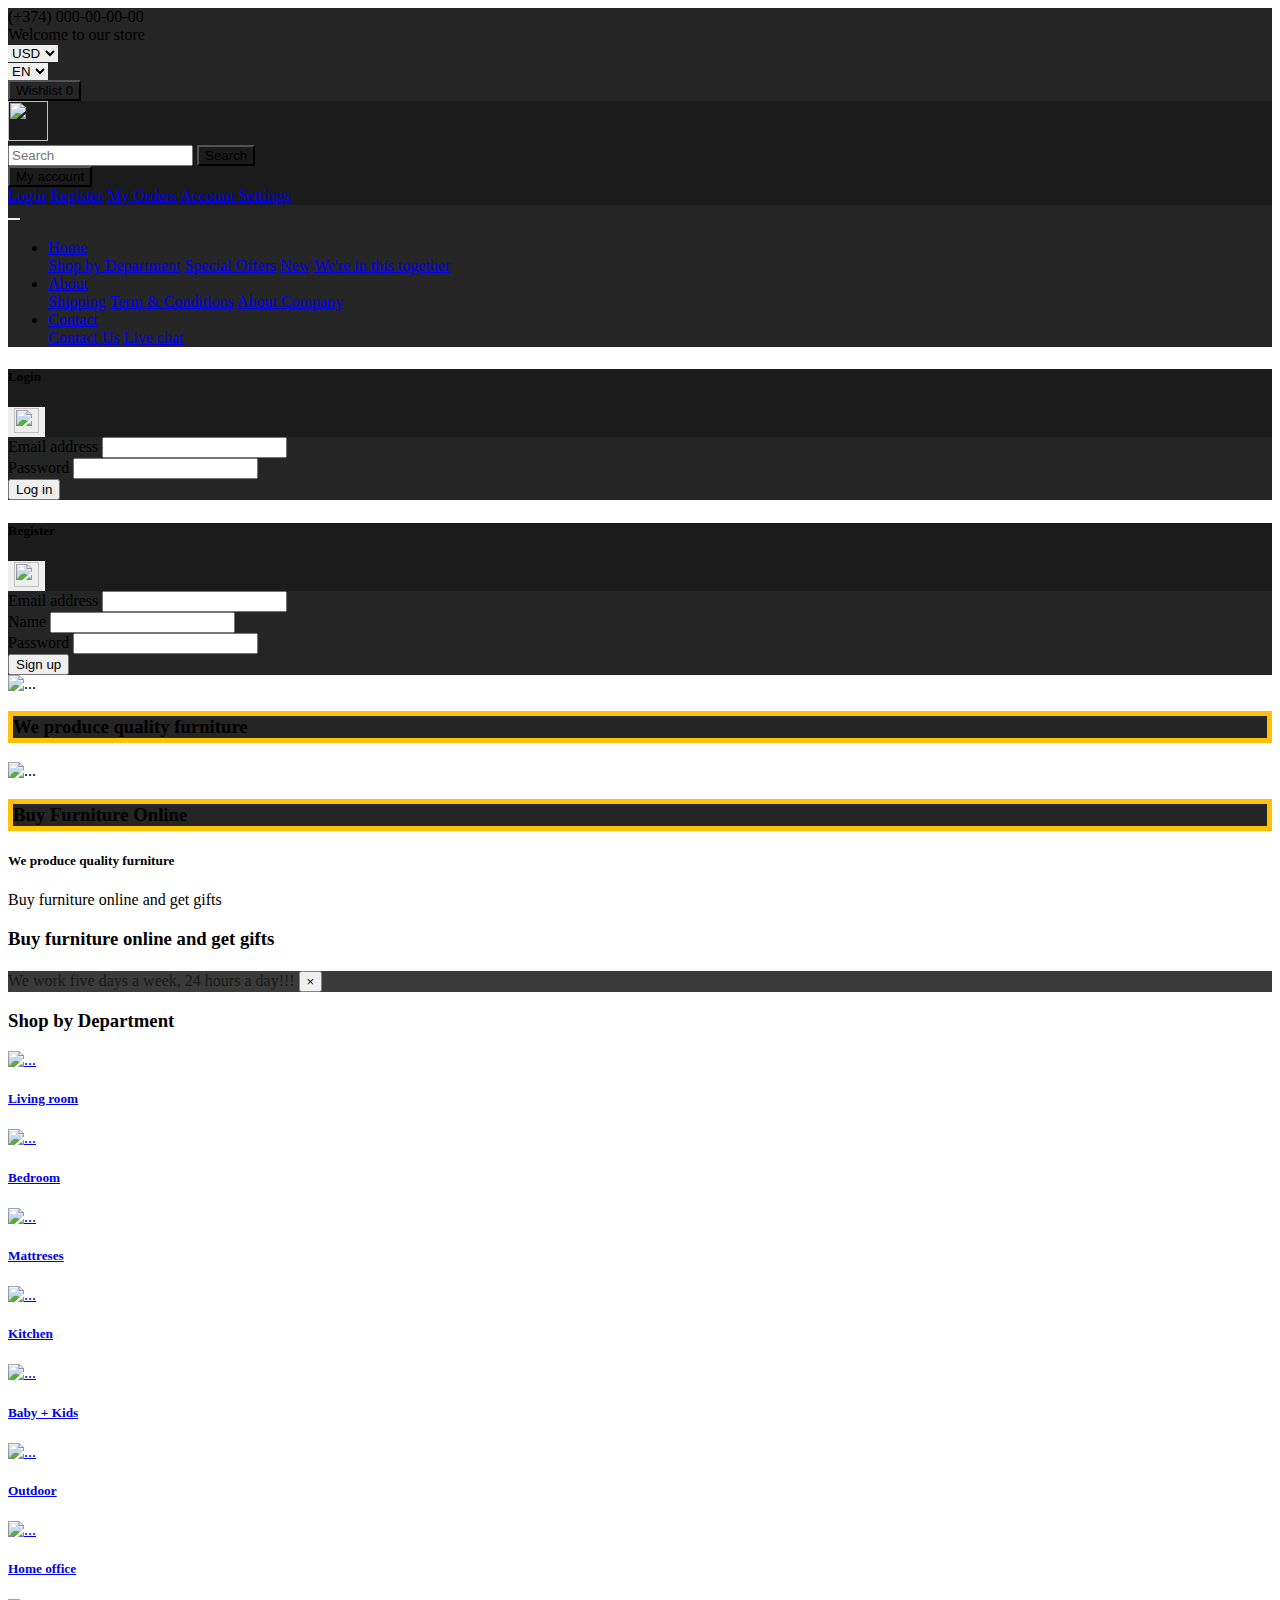
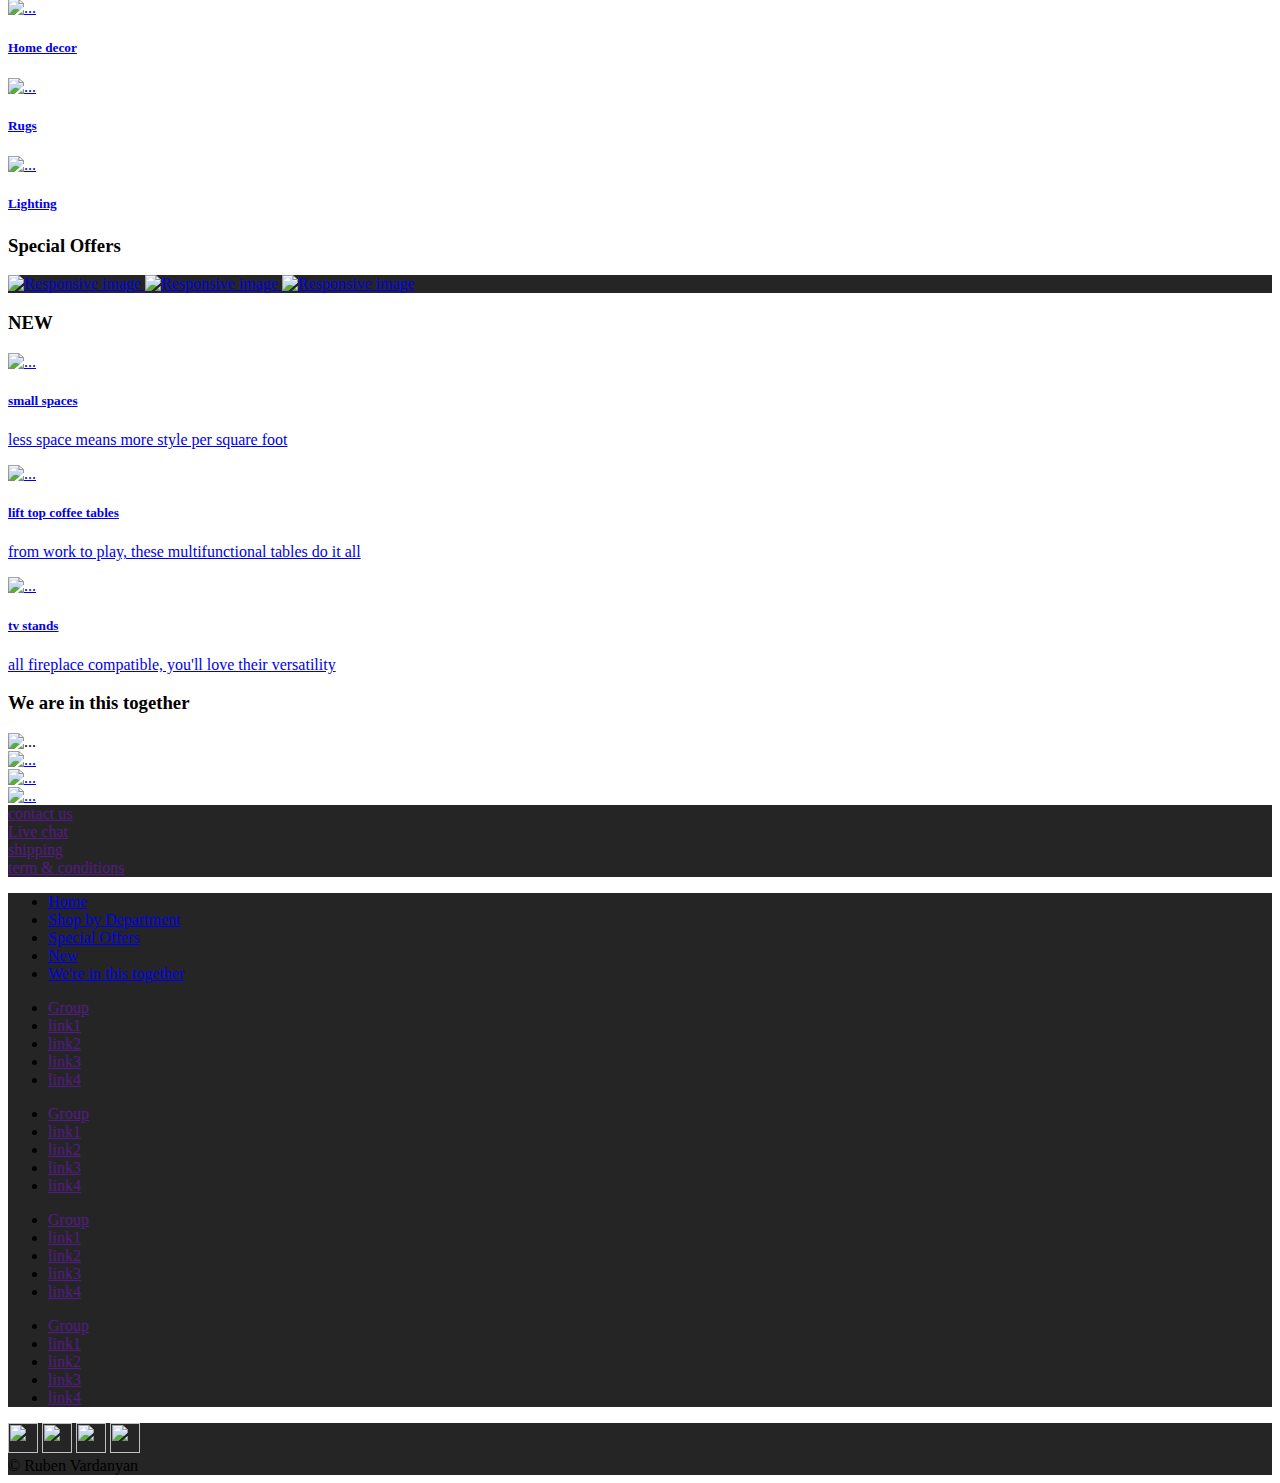
==== index.html @ 0ac51f81 "Add files via upload" ====
<!doctype html>
<html lang="en">
  <head>
    <!-- Required meta tags -->
    <meta charset="utf-8">
    <meta name="viewport" content="width=device-width, initial-scale=1, shrink-to-fit=no">
    <meta name="Shop" content="FrontPage.By.Ruben.Vardanyan">
    <meta name="Furniture" content="FrontPage.By.Ruben.Vardanyan">
    
    <meta charset="utf-8">
    <!-- Bootstrap CSS -->
    <link rel="stylesheet" href="https://stackpath.bootstrapcdn.com/bootstrap/4.5.0/css/bootstrap.min.css" integrity="sha384-9aIt2nRpC12Uk9gS9baDl411NQApFmC26EwAOH8WgZl5MYYxFfc+NcPb1dKGj7Sk" crossorigin="anonymous">
    <link rel="stylesheet" type="text/css" href="style.css">
    <style>
      html{
        scroll-behavior: smooth;
      }
      .b25{
        background: #252525;
      }
      .b1{
        background: #1b1b1b;
      }
      .outlineNone{
        outline: none !important;
        border:none;
        
      }
      .a:hover img{
        transition: 0.3s ease-in-out;
          transform: scale(1.05,1.05);
          border: 1px solid #1b1b1b !important;
      }
      .aBord-none:hover img{
        transition: 0.3s ease-in-out;
          transform: scale(1.05,1.05);
         
      }
      .gotopbtn{
        position: fixed;
        width: 50px;
        height: 50px;
        bottom: 4.5%;
        right: 5%;
        text-decoration: none;
        text-align: center;
        line-height: 50px;
        z-index: 15
      }
    </style>
    <title>Hello, world!</title>
  </head>
  <body id="body-start">
<!-- header -->   
    <div class="container-fluid">
      <div class="row align-items-center p-2 b25 text-light">
          <div class="col-md-3  d-none d-md-block h6"> (+374) 000-00-00-00</div>
          <div class="col-md-3  d-none d-md-block h5 text-center"> Welcome to our store</div>
          <div class="col-6 col-md-2  d-block"> 
              <select class="custom-select bg-dark text-white" style="border: none;">
                <option selected>USD</option>
                <option value="1">RUB</option>
                <option value="2">AMD</option>
              </select>
          </div>
          <div class=" col-6 col-md-2 d-block">
               <select class="custom-select bg-dark text-white" style="border: none;">
                  <option selected>EN</option>
                  <option value="1">RU</option>
                  <option value="2">AM</option>
              </select>
          </div>
          <div class="col-md-2 col-lg-2 d-none d-md-block  ">
           <button type="button" class="btn btn-outline-dark b25 text-white float-right">
                Wishlist <span class="badge badge-light">0</span>
           </button>
          </div>
         
      </div>

    <div class="row b1  align-items-center p-1  text-light">
      <div class="col-6 col-md-2 ">
        <a href="#" class="link ml-1"><img src="https://icons-for-free.com/iconfiles/png/512/diamond-131979105288827632.png" alt="" loading="lazy" width="40" height="40"></a>
      </div>
      <div class="col-md-8  d-none d-md-block ">
        <form class="form-inline float-right mr-3">
        <input  class="form-control mr-sm-2 bg-dark border-dark text-danger btn-outline-dark" type="search" placeholder="Search" aria-label="Search">
        <button class="btn b1  btn-outline-dark my-2 my-sm-0  text-white" type="submit">Search</button>
      </form>
      </div>
      <div class="col-6 col-md-2 pr-3 ">
         <div class="dropdown float-right ">
          <button class="btn b1 text-white dropdown-toggle  btn-outline-dark" type="button" id="dropdownMenuButton" data-toggle="dropdown" aria-haspopup="true" aria-expanded="false">
            My account
          </button>
          <div class="dropdown-menu dropdown-menu-right " aria-labelledby="dropdownMenuButton">
            <a class="dropdown-item" href="#"  data-toggle="modal" data-target="#exampleModal">Login</a>
            <a class="dropdown-item" href="#"   data-toggle="modal" data-target="#staticBackdrop">Register</a>
            <a class="dropdown-item" href="#">My Orders</a>
            <a class="dropdown-item" href="#">Account Settings</a>
          </div>
        </div>
      </div>
    </div>

 <!-- by Ruben Vardanyan -->
<div class="row ">
  <div class="col-12 p-0">
         <nav class="navbar navbar-expand-xl navbar-dark b25">
  
  <button class="navbar-toggler " type="button" data-toggle="collapse" data-target="#navbarSupportedContent" aria-controls="navbarSupportedContent" aria-expanded="false" aria-label="Toggle navigation" style="outline: none; border: none;">
    <span class="navbar-toggler-icon"></span>
  </button>

  <div class="collapse navbar-collapse " id="navbarSupportedContent">
    <ul class="navbar-nav mx-auto  ">

     
       <li class="nav-item dropdown text-center mx-0 mx-lg-3">
        <a class="nav-link dropdown-toggle text-light" href="#" id="navbarDropdown" role="button" data-toggle="dropdown" aria-haspopup="true" aria-expanded="false">
          Home
        </a>
        <div class="dropdown-menu dropdown-menu-right" aria-labelledby="navbarDropdown">
          <a class="dropdown-item" href="#depart">Shop by Department</a>
          <a class="dropdown-item" href="#special">Special Offers</a>
          <a class="dropdown-item" href="#newOffers">New</a>
          <a class="dropdown-item" href="#weTogether">We're in this together</a>
        </div>
      </li>
       <li class="nav-item dropdown text-center mx-0 mx-lg-3">
        <a class="nav-link dropdown-toggle text-light" href="#" id="navbarDropdown" role="button" data-toggle="dropdown" aria-haspopup="true" aria-expanded="false">
          About
        </a>
        <div class="dropdown-menu dropdown-menu-right" aria-labelledby="navbarDropdown">
          <a class="dropdown-item" href="#">Shipping</a>
          <a class="dropdown-item" href="#">Term & Conditions</a>
          <a class="dropdown-item" href="#">About Company</a>
        </div>
      </li>
       <li class="nav-item dropdown text-center mx-0 mx-lg-3">
        <a class="nav-link dropdown-toggle text-light" href="#" id="navbarDropdown" role="button" data-toggle="dropdown" aria-haspopup="true" aria-expanded="false">
          Contact
        </a>
        <div class="dropdown-menu dropdown-menu-left" aria-labelledby="navbarDropdown">
          <a class="dropdown-item" href="#">Contact Us</a>
          <a class="dropdown-item" href="#">Live chat</a>
        </div>
      </li>
       
    </ul>
    
  </div>
</nav>
  </div>     
</div> 
    </div>
<!-- header -->
 <!-- by Ruben Vardanyan -->
<!-- Modal -->
<div class="modal fade" id="exampleModal" tabindex="-1" role="dialog" aria-labelledby="exampleModalLabel" aria-hidden="true">
  <div class="modal-dialog">
    <div class="modal-content b1">
      <div class="modal-header">
        <h5 class="modal-title  text-warning" id="exampleModalLabel">Login</h5>
        <button type="button" class="close outlineNone" data-dismiss="modal" aria-label="Close">
          <span aria-hidden="true"><img src="https://cdn3.iconfinder.com/data/icons/social-messaging-ui-color-shapes-2-1/253988/12-512.png" width="25" height="25" loading="lazy"></span>
        </button>
      </div>
      <div class="modal-body  b25 text-light">
       <form>
        <div class="form-group">
          <label for="exampleInputEmail1">Email address</label>
          <input type="email" class="form-control" id="exampleInputEmail1" aria-describedby="emailHelp">
          
        </div>
        <div class="form-group">
          <label for="exampleInputPassword1">Password</label>
          <input type="password" class="form-control" id="exampleInputPassword1">
        </div>
        
        <button type="submit" class="btn btn-outline-warning btn-block">Log in</button>
      </form>
      </div>
     
    </div>
  </div>
</div>
 <!-- by Ruben Vardanyan -->
<!-- Modal Register -->
<div class="modal fade" id="staticBackdrop" data-backdrop="static" data-keyboard="false" tabindex="-1" role="dialog" aria-labelledby="staticBackdropLabel" aria-hidden="true">
  <div class="modal-dialog ">
    <div class="modal-content b1">
      <div class="modal-header">
        <h5 class="modal-title text-warning" id="staticBackdropLabel">Register</h5>
        <button type="button" class="close outlineNone" data-dismiss="modal" aria-label="Close">
          <span aria-hidden="true"><img src="https://cdn3.iconfinder.com/data/icons/social-messaging-ui-color-shapes-2-1/253988/12-512.png" width="25" height="25" loading="lazy"></span>
        </button>
      </div>
      <div class="modal-body b25 text-light">
          <form>
        <div class="form-group ">
          <label for="exampleInputEmail3">Email address</label>
          <input type="email" class="form-control " id="exampleInputEmail3" aria-describedby="emailHelp">
          
        </div>
         <div class="form-group">
          <label for="exampleInputName1">Name</label>
          <input type="text" class="form-control  " id="exampleInputName1" aria-describedby="nameHelp">
          
        </div>
        <div class="form-group">
          <label for="exampleInputPassword3">Password</label>
          <input type="password" class="form-control " id="exampleInputPassword3">
        </div>
        
        <button type="submit" class="btn btn-outline-warning btn-block">Sign up</button>
      </form>
      </div>
     
    </div>
  </div>
</div>
<!-- end header / login / register -->
 <!-- by Ruben Vardanyan -->
<!-- content start -->


  <div id="carouselExampleFade" class="carousel slide carousel-fade " data-ride="carousel">
  <div class="carousel-inner">
    <div class="carousel-item active" data-interval="5000">
      <img src="https://podiumwalker.com/images/backgrounds-tut/living-example-01.png" class="d-block vw-100" alt="..."  style="max-height: 600px;">
      <div class="carousel-caption d-none d-md-block">
        <h3 class="mx-auto text-warning text-uppercase w-75 p-2 b25" style="border:5px solid #ffc107 !important">We produce quality furniture</h3>
      </div>
    </div>
    <div class="carousel-item" data-interval="5000">
      <img src="https://podiumwalker.com/images/backgrounds-tut/office-example-01.png" class="d-block vw-100" alt="..."  style="max-height: 600px;">
       <div class="carousel-caption d-none d-md-block">
        <h3 class="mx-auto text-warning text-uppercase w-75 p-2 b25" style="border:5px solid #ffc107 !important">Buy Furniture Online</h3>
      </div>
    </div>
  
  </div>
</div>
<div class="container-fluid bg-warning">
  <h5 class="pt-5  text-center text-uppercase m-0  text-dark  d-block d-md-none font-weight-bolder" >We produce quality furniture</h5>
  <p class="text-center  text-dark pb-5 pt-3 m-0 h6  d-md-none font-weight-bolder" >Buy furniture online and get gifts</p>
  <h3 class="text-center  text-dark  py-4 m-0  d-none d-md-block font-weight-bolder">Buy furniture online and get gifts</h3>
  <p class="text-center h6 text-dark  p-0 m-0  d-none d-md-block font-weight-bolder" style="opacity: 0; font-size: 1px;">by Ruben Vardanyan</p>
</div>
<!-- slider end -->
<!-- deligation -->
<div class="alert b25 text-light alert-dismissible fade show m-0 rounded-0 fixed-bottom " role="alert" style="opacity: 0.9;">
  We work five days a week, 24 hours a day!!!
  <button type="button" class="close" data-dismiss="alert" aria-label="Close">
    <span aria-hidden="true">&times;</span>
  </button>
</div>
<!-- deligation end -->
<!-- content start-->
<div class="container" id="depart">
  <h3 class=" d-flex  justify-content-center  justify-content-sm-start mt-5 mb-3">Shop by Department</h3>
  <div class="row  justify-content-center">
   <div class="col-12 col-sm-4 col-lg">
      <a href="#" class="a text-secondary nav-link ">
       <div class="card border-0">
          <img src="https://www.ashleyfurniture.com/on/demandware.static/-/Sites-site-catalog-ashley-us/default/dw9bd05fc1/department-icons/sofas-and-couches.png" class="card-img-top border  border-warning rounded-circle" alt="..." >
          <div class="card-body">
            <h5 class="card-title text-center">Living room</h5>   
          </div>
      </div>
    </a> 
    </div>
     <div class="col-12 col-sm-4 col-lg">
      <a href="#" class="a text-secondary nav-link ">
       <div class="card border-0">
          <img src="https://www.ashleyfurniture.com/on/demandware.static/-/Sites-site-catalog-ashley-us/default/dw3650eaf9/department-icons/bedroom.png" class="card-img-top border  border-warning rounded-circle" alt="..." >
          <div class="card-body">
            <h5 class="card-title text-center">Bedroom</h5>   
          </div>
      </div>
    </a> 
    </div>
     <div class="col-12 col-sm-4 col-lg">
      <a href="#" class="a text-secondary nav-link ">
       <div class="card border-0">
          <img src="https://www.ashleyfurniture.com/on/demandware.static/-/Sites-site-catalog-ashley-us/default/dw67d2449f/department-icons/mattresses.png" class="card-img-top border  border-warning rounded-circle" alt="..." >
          <div class="card-body">
            <h5 class="card-title text-center">Mattreses</h5>   
          </div>
      </div>
    </a> 
    </div>
     <div class="col-12 col-sm-4 col-lg">
      <a href="#" class="a text-secondary nav-link ">
       <div class="card border-0">
          <img src="https://www.ashleyfurniture.com/on/demandware.static/-/Sites-site-catalog-ashley-us/default/dwf1ee0190/department-icons/kitchen-and-dining-room.png" class="card-img-top border  border-warning rounded-circle" alt="..." >
          <div class="card-body">
            <h5 class="card-title text-center">Kitchen</h5>   
          </div>
      </div>
    </a> 
    </div>
     <div class="col-12 col-sm-4 col-lg">
      <a href="#" class="a text-secondary nav-link ">
       <div class="card border-0">
          <img src="https://www.ashleyfurniture.com/on/demandware.static/-/Sites-site-catalog-ashley-us/default/dwcd42390e/department-icons/kids.png" class="card-img-top border  border-warning rounded-circle" alt="..." >
          <div class="card-body">
            <h5 class="card-title text-center">Baby + Kids</h5>   
          </div>
      </div>
    </a> 
    </div>
      <!-- new -->
    <div class="d-none d-lg-block w-100"></div>
    <!-- new -->
     <div class="col-12 col-sm-4 col-lg">
      <a href="#" class="a text-secondary nav-link ">
       <div class="card border-0">
          <img src="https://www.ashleyfurniture.com/on/demandware.static/-/Sites-site-catalog-ashley-us/default/dw3b1518f3/department-icons/outdoor.png" class="card-img-top border  border-warning rounded-circle" alt="..." >
          <div class="card-body">
            <h5 class="card-title text-center">Outdoor</h5>   
          </div>
      </div>
    </a> 
    </div>
  
    <div class="col-12 col-sm-4 col-lg">
      <a href="#" class="a text-secondary nav-link ">
       <div class="card border-0">
          <img src="https://www.ashleyfurniture.com/on/demandware.static/-/Sites-site-catalog-ashley-us/default/dwa6d18fc6/department-icons/home-office_2.png" class="card-img-top border  border-warning rounded-circle" alt="..." >
          <div class="card-body">
            <h5 class="card-title text-center">Home office</h5>   
          </div>
      </div>
    </a> 
    </div>
    <div class="col-12 col-sm-4 col-lg">
      <a href="#" class="a text-secondary nav-link ">
       <div class="card border-0">
          <img src="https://www.ashleyfurniture.com/on/demandware.static/-/Sites-site-catalog-ashley-us/default/dw8fa96fd4/department-icons/home-decor.png" class="card-img-top border  border-warning rounded-circle" alt="..." >
          <div class="card-body">
            <h5 class="card-title text-center">Home decor</h5>   
          </div>
      </div>
    </a> 
    </div>
    <div class="col-12 col-sm-4 col-lg">
      <a href="#" class="a text-secondary nav-link ">
       <div class="card border-0">
          <img src="https://www.ashleyfurniture.com/on/demandware.static/-/Sites-site-catalog-ashley-us/default/dw647a07ed/department-icons/rugs.png" class="card-img-top border  border-warning rounded-circle" alt="..." >
          <div class="card-body">
            <h5 class="card-title text-center">Rugs</h5>   
          </div>
      </div>
    </a> 
    </div>
    <div class="col-12 col-sm-4 col-lg">
      <a href="#" class="a text-secondary nav-link ">
       <div class="card border-0">
          <img src="https://www.ashleyfurniture.com/on/demandware.static/-/Sites-site-catalog-ashley-us/default/dweaca49a7/department-icons/lighting-top.png" class="card-img-top border  border-warning rounded-circle" alt="..." >
          <div class="card-body">
            <h5 class="card-title text-center">Lighting</h5>   
          </div>
      </div>
    </a> 
    </div>


  </div>
</div>
<!-- content part 1 end -->
 <!-- by Ruben Vardanyan -->
<!-- content part 2 start Special Offers -->
<div class="container-fluid bg-warning  pb-5 px-0" id="special">
    <h3 class="m-0 pt-2 text-center text-dark">Special Offers</h3>
    <div class="container-fluid b25 my-2 p-2">
        <div class="container">
          <a href="#" class="d-block my-2">
             <img src="https://www.ashleyfurniture.com/on/demandware.static/-/Library-Sites-AshcommSharedLibrary/default/dwbe0f6d5d/images/homepage/20200616/S&S_G1_DK.jpg" class="img-fluid" alt="Responsive image">
          </a>

          <a href="#" class="d-block my-2">
             <img src="https://www.ashleyfurniture.com/on/demandware.static/-/Library-Sites-AshcommSharedLibrary/default/dwef4316e1/images/homepage/20200616/S&S_J1_DK.jpg" class="img-fluid" alt="Responsive image">
          </a>
           <a href="#" class="d-block my-2">
             <img src="https://www.ashleyfurniture.com/on/demandware.static/-/Library-Sites-AshcommSharedLibrary/default/dw42a53b2b/images/homepage/20200616/S&S_H1_DK.jpg" class="img-fluid" alt="Responsive image">
          </a>
        </div>
    </div>
</div>
<!-- content part 2 end -->
<!-- content part 3 New -->
<div class="container" id="newOffers">
   <h3 class=" d-flex  justify-content-center  justify-content-sm-start mt-5">NEW</h3>
   <div class="row my-2 justify-content-center">
     <div class="col-12 col-sm-6 col-lg-4 ">
        <a href="#" class="aBord-none text-secondary nav-link ">
       <div class="card border-0">
          <img src="https://www.ashleyfurniture.com/on/demandware.static/-/Library-Sites-AshcommSharedLibrary/default/dw57e759dc/images/category/furniture/living-room/living-room-landing-20200220/LivingRoom_CLP_FeatThree_a.jpg" class="card-img-top border-0" alt="..." >
          <div class="card-body">
            <h5 class="card-title text-center font-weight-bold">small spaces</h5> 
            <p class="card-text text-center">less space means more style  per square foot</p>  
          </div>
      </div>
    </a> 
     </div>
      <div class="col-12 col-sm-6 col-lg-4">
        <a href="#" class="aBord-none text-secondary nav-link ">
       <div class="card border-0">
          <img src="https://www.ashleyfurniture.com/on/demandware.static/-/Library-Sites-AshcommSharedLibrary/default/dw78a5c993/images/category/furniture/living-room/living-room-landing-20200220/LivingRoom_CLP_FeatThree_b.jpg" class="card-img-top border-0" alt="..." >
          <div class="card-body">
            <h5 class="card-title text-center font-weight-bold">lift top coffee tables</h5> 
            <p class="card-text text-center">from work to play, these  multifunctional tables do it all</p>  
          </div>
      </div>
    </a> 
     </div>
      <div class="col-12 col-sm-6 col-lg-4">
        <a href="#" class="aBord-none text-secondary nav-link ">
       <div class="card border-0">
          <img src="https://www.ashleyfurniture.com/on/demandware.static/-/Library-Sites-AshcommSharedLibrary/default/dw482e1c43/images/category/furniture/living-room/living-room-landing-20200220/LivingRoom_CLP_FeatThree_c.jpg" class="card-img-top border-0" alt="..." >
          <div class="card-body">
            <h5 class="card-title text-center font-weight-bold">tv stands</h5> 
            <p class="card-text text-center">all fireplace compatible, you'll love their versatility</p>  
          </div>
      </div>
    </a> 
     </div>


   </div>
</div>
<!-- content part 3 end -->
 <!-- by Ruben Vardanyan -->
<!-- content part 4 about start -->
<div class="container" id="weTogether">
      <h3 class=" d-flex  justify-content-center  justify-content-sm-start mt-5">We are in this together</h3>
      <div class="row">
         <div class="col-12 col-sm-6 col-lg-3">
           
               <div class="card border-0">
                  <img src="https://www.ashleyfurniture.com/on/demandware.static/-/Library-Sites-AshcommSharedLibrary/default/dw7febee45/images/homepage/footer/20200512/MDS_N1b_Footer_DK.jpg" class="card-img-top border-0" alt="..." >
                  <div class="card-body"> 
                  </div>
              </div>
            
         </div>
         <div class="col-12 col-sm-6 col-lg-3">
           <a href="#" class=" text-secondary nav-link ">
               <div class="card border-0">
                  <img src="https://www.ashleyfurniture.com/on/demandware.static/-/Library-Sites-AshcommSharedLibrary/default/dwa6370a3f/images/homepage/footer/20200512/MDS_N1c_Footer_DK.jpg" class="card-img-top border-0" alt="..." >
                  <div class="card-body"> 
                  </div>
              </div>
            </a>
         </div>
         <div class="col-12 col-sm-6 col-lg-3">
           <a href="#" class=" text-secondary nav-link ">
               <div class="card border-0">
                  <img src="https://www.ashleyfurniture.com/on/demandware.static/-/Library-Sites-AshcommSharedLibrary/default/dw6f39ef25/images/homepage/footer/20200512/MDS_N1a_Footer_DK.jpg" class="card-img-top border-0" alt="..." >
                  <div class="card-body"> 
                  </div>
              </div>
            </a>
         </div>
          <div class="col-12 col-sm-6 col-lg-3">
           <a href="#" class=" text-secondary nav-link ">
               <div class="card border-0">
                  <img src="https://www.ashleyfurniture.com/on/demandware.static/-/Library-Sites-AshcommSharedLibrary/default/dw2ce0442b/images/homepage/footer/20200512/MDS_N1d_Footer_DK.jpg" class="card-img-top border-0" alt="..." >
                  <div class="card-body"> 
                  </div>
              </div>
            </a>
         </div>
      </div>
</div>

 <!-- by Ruben Vardanyan -->
<!-- footer start -->
<div class="container-fluid">
    <div class="row text-center b25 text-light text-uppercase pt-1">
      <div class="col-12 col-md">
        <a href="" class="nav-link  text-light h5">contact us</a> 
      </div>
      <div class="col-12 col-md">
        <a href="" class="nav-link  text-light h5">Live chat</a> 
      </div>
       <div class="col-12 col-md ">
          <a href="" class="nav-link text-light h5">shipping</a>
      </div>
       <div class="col-12 col-md ">
          <a href="" class="nav-link text-light h5">term & conditions</a> 
      </div>
       
    </div>

    <div class="row b25 text-center">
     
     
     
      
       <div class="col d-none d-md-block">
        <ul class="list-group list-group-flush rounded-bottom">
          <li class="list-group-item text-light bg-dark font-weight-bold"><a href="#body-start" class="text-decoration-none text-light">Home</a></li>
          <li class="list-group-item text-light bg-dark"><a href="#depart" class="text-decoration-none text-light">Shop by Department</a></li>
          <li class="list-group-item text-light bg-dark"><a href="#special" class="text-decoration-none text-light">Special Offers</a></li>
          <li class="list-group-item text-light bg-dark"><a href="#newOffers" class="text-decoration-none text-light">New</a></li>
          <li class="list-group-item text-light bg-dark"><a href="#weTogether" class="text-decoration-none text-light">We're in this together</a></li>
        </ul>
      </div>
       <div class="col d-none d-md-block">
        <ul class="list-group list-group-flush rounded-bottom">
          <li class="list-group-item text-light bg-dark font-weight-bold"><a href="" class="text-decoration-none text-light">Group</a></li>
          <li class="list-group-item text-light bg-dark"><a href="" class="text-decoration-none text-light">link1</a></li>
          <li class="list-group-item text-light bg-dark"><a href="" class="text-decoration-none text-light">link2</a></li>
          <li class="list-group-item text-light bg-dark"><a href="" class="text-decoration-none text-light">link3</a></li>
          <li class="list-group-item text-light bg-dark"><a href="" class="text-decoration-none text-light">link4</a></li>
        </ul>
      </div>
       <div class="col d-none d-md-block">
        <ul class="list-group list-group-flush rounded-bottom">
          <li class="list-group-item text-light bg-dark font-weight-bold"><a href="" class="text-decoration-none text-light">Group</a></li>
          <li class="list-group-item text-light bg-dark"><a href="" class="text-decoration-none text-light">link1</a></li>
          <li class="list-group-item text-light bg-dark"><a href="" class="text-decoration-none text-light">link2</a></li>
          <li class="list-group-item text-light bg-dark"><a href="" class="text-decoration-none text-light">link3</a></li>
          <li class="list-group-item text-light bg-dark"><a href="" class="text-decoration-none text-light">link4</a></li>
        </ul>
      </div>
       <div class="col d-none d-md-block">
        <ul class="list-group list-group-flush rounded-bottom">
          <li class="list-group-item text-light bg-dark font-weight-bold"><a href="" class="text-decoration-none text-light">Group</a></li>
          <li class="list-group-item text-light bg-dark"><a href="" class="text-decoration-none text-light">link1</a></li>
          <li class="list-group-item text-light bg-dark"><a href="" class="text-decoration-none text-light">link2</a></li>
          <li class="list-group-item text-light bg-dark"><a href="" class="text-decoration-none text-light">link3</a></li>
          <li class="list-group-item text-light bg-dark"><a href="" class="text-decoration-none text-light">link4</a></li>
        </ul>
      </div>
       <div class="col d-none d-md-block">
        <ul class="list-group list-group-flush rounded-bottom">
          <li class="list-group-item text-light bg-dark font-weight-bold"><a href="" class="text-decoration-none text-light">Group</a></li>
          <li class="list-group-item text-light bg-dark"><a href="" class="text-decoration-none text-light">link1</a></li>
          <li class="list-group-item text-light bg-dark"><a href="" class="text-decoration-none text-light">link2</a></li>
          <li class="list-group-item text-light bg-dark"><a href="" class="text-decoration-none text-light">link3</a></li>
          <li class="list-group-item text-light bg-dark"><a href="" class="text-decoration-none text-light">link4</a></li>
        </ul>
      </div>

    </div>

    <div class="row b25 text-light">
      <div class="col-12 text-center pt-3 pb-1">
        <a href="#"> <img  class=" mr-2 ml-2" src="https://seeklogo.com/images/F/facebook-icon-circle-logo-09F32F61FF-seeklogo.com.png" loading="lazy" width="30" height="30"></a>
       <a href="#"><img  class=" mr-2 ml-2" src="https://i1.wp.com/www.fashionrevolution.org/wp-content/uploads/2019/07/kisspng-social-media-marketing-youtube-instagram-photograp-instagram-logo-icon-png-5b875849ea5482.8768584615355966179598.png?fit=512%2C512&ssl=1" loading="lazy" width="30" height="30"></a>
        <a href="#"><img  class=" mr-2 ml-2" src="https://upload.wikimedia.org/wikipedia/commons/thumb/5/52/YouTube_social_white_circle_%282017%29.svg/1200px-YouTube_social_white_circle_%282017%29.svg.png"  loading="lazy" width="30" height="30"></a>
        <a href="#"><img class=" mr-2 ml-2" src="https://3.bp.blogspot.com/-NxouMmz2bOY/T8_ac97cesI/AAAAAAAAGg0/e3vY1_bdnbE/s1600/Twitter+logo+2012.png" loading="lazy" width="30" height="30"></a>
        
      </div>
      <div class="col-12 text-center pt-1 pb-3">
        &copy; Ruben Vardanyan
      </div>
    </div>
  </div>

<!-- footer -->
<!-- scroll go top start -->
<a id="myBtn" class="gotopbtn" href="#body-start"><img src="https://cdn3.iconfinder.com/data/icons/road-sign/154/road-sign-top-arrow-yellow-attention-512.png" width="50" height="50" loading="lazy"></a>
<!-- scroll end -->
 <!-- by Ruben Vardanyan -->
<!-- loading start -->
<div class="loader-wrapper"  >
  <div class="loader-inner">
     <div class="st1"></div>
     <div class="st2"></div>
     <div class="st3"></div>
  </div>
</div>
<!-- loading end -->

 <!-- by Ruben Vardanyan -->





    <!-- Optional JavaScript -->
    <!-- jQuery first, then Popper.js, then Bootstrap JS -->
    <script src="https://code.jquery.com/jquery-3.5.1.slim.min.js" integrity="sha384-DfXdz2htPH0lsSSs5nCTpuj/zy4C+OGpamoFVy38MVBnE+IbbVYUew+OrCXaRkfj" crossorigin="anonymous"></script>
<script src="https://ajax.googleapis.com/ajax/libs/jquery/3.5.1/jquery.min.js"></script>
    <script type="text/javascript">
      $(window).on("load",function(){
     $(".loader-wrapper").fadeOut("slow");
});
      //  by Ruben Vardanyan 
      //scroll Top 
      //Get the button
      var mybutton = document.getElementById("myBtn");
       mybutton.style.display = "none";
      // When the user scrolls down 20px from the top of the document, show the button
      window.onscroll = function() {scrollFunction()};

      function scrollFunction() {
        if (document.body.scrollTop > 500 || document.documentElement.scrollTop > 500) {
          mybutton.style.display = "block";
        } else {
          mybutton.style.display = "none";
        }
      }
    </script>
    <script src="https://cdn.jsdelivr.net/npm/popper.js@1.16.0/dist/umd/popper.min.js" integrity="sha384-Q6E9RHvbIyZFJoft+2mJbHaEWldlvI9IOYy5n3zV9zzTtmI3UksdQRVvoxMfooAo" crossorigin="anonymous"></script>
    <script src="https://stackpath.bootstrapcdn.com/bootstrap/4.5.0/js/bootstrap.min.js" integrity="sha384-OgVRvuATP1z7JjHLkuOU7Xw704+h835Lr+6QL9UvYjZE3Ipu6Tp75j7Bh/kR0JKI" crossorigin="anonymous"></script>
  </body>
</html>
 <!-- by Ruben Vardanyan -->
---- style.css ----
.loader-wrapper {
  width: 100vw;
  height: 100vh;
  position: fixed;
  top: 0;
  left: 0;
  background-color: #252525;
  display:flex;
  justify-content: center;
  align-items: center;
  z-index: 1000
}

.loader-inner {
  position: relative;
   width: 100px;
  height: 100px;
 margin: 0 30px;
}
.st1{
  position: absolute;
  top:10%;
  left:0;
 background: url("https://scontent.fevn1-4.fna.fbcdn.net/v/t1.15752-9/106603925_621901168760067_7566237988293479687_n.png?_nc_cat=106&_nc_sid=b96e70&_nc_ohc=4EjSUfB3bdAAX8kziLT&_nc_ht=scontent.fevn1-4.fna&oh=ac54a0aa5bcdfacd9b3e6545cc4a9edc&oe=5F2500C4") no-repeat center / cover;
  width: 50px;
  height: 50px;
 
  animation: stid 2.5s linear infinite;
}
.st2 {
   position: absolute;
  top:20%;
  left:43%;

  width: 50px;
  height: 50px;
  background: url("https://scontent.fevn1-4.fna.fbcdn.net/v/t1.15752-9/106603925_621901168760067_7566237988293479687_n.png?_nc_cat=106&_nc_sid=b96e70&_nc_ohc=4EjSUfB3bdAAX8kziLT&_nc_ht=scontent.fevn1-4.fna&oh=ac54a0aa5bcdfacd9b3e6545cc4a9edc&oe=5F2500C4") no-repeat center / cover;
  animation: stidd 2.5s linear infinite;
} 
.st3 {
   position: absolute;
  top:60%;
  left:30%;
  background: url("https://scontent.fevn1-4.fna.fbcdn.net/v/t1.15752-9/106603925_621901168760067_7566237988293479687_n.png?_nc_cat=106&_nc_sid=b96e70&_nc_ohc=4EjSUfB3bdAAX8kziLT&_nc_ht=scontent.fevn1-4.fna&oh=ac54a0aa5bcdfacd9b3e6545cc4a9edc&oe=5F2500C4") no-repeat center / cover;
  width: 30px;
  height: 30px;
  
  animation: stid 2.5s linear infinite;
} 
@keyframes stid {
  to{
    transform:rotate(360deg);
  }
}
@keyframes stidd {
  to{
    transform:rotate(-360deg);
  }
}
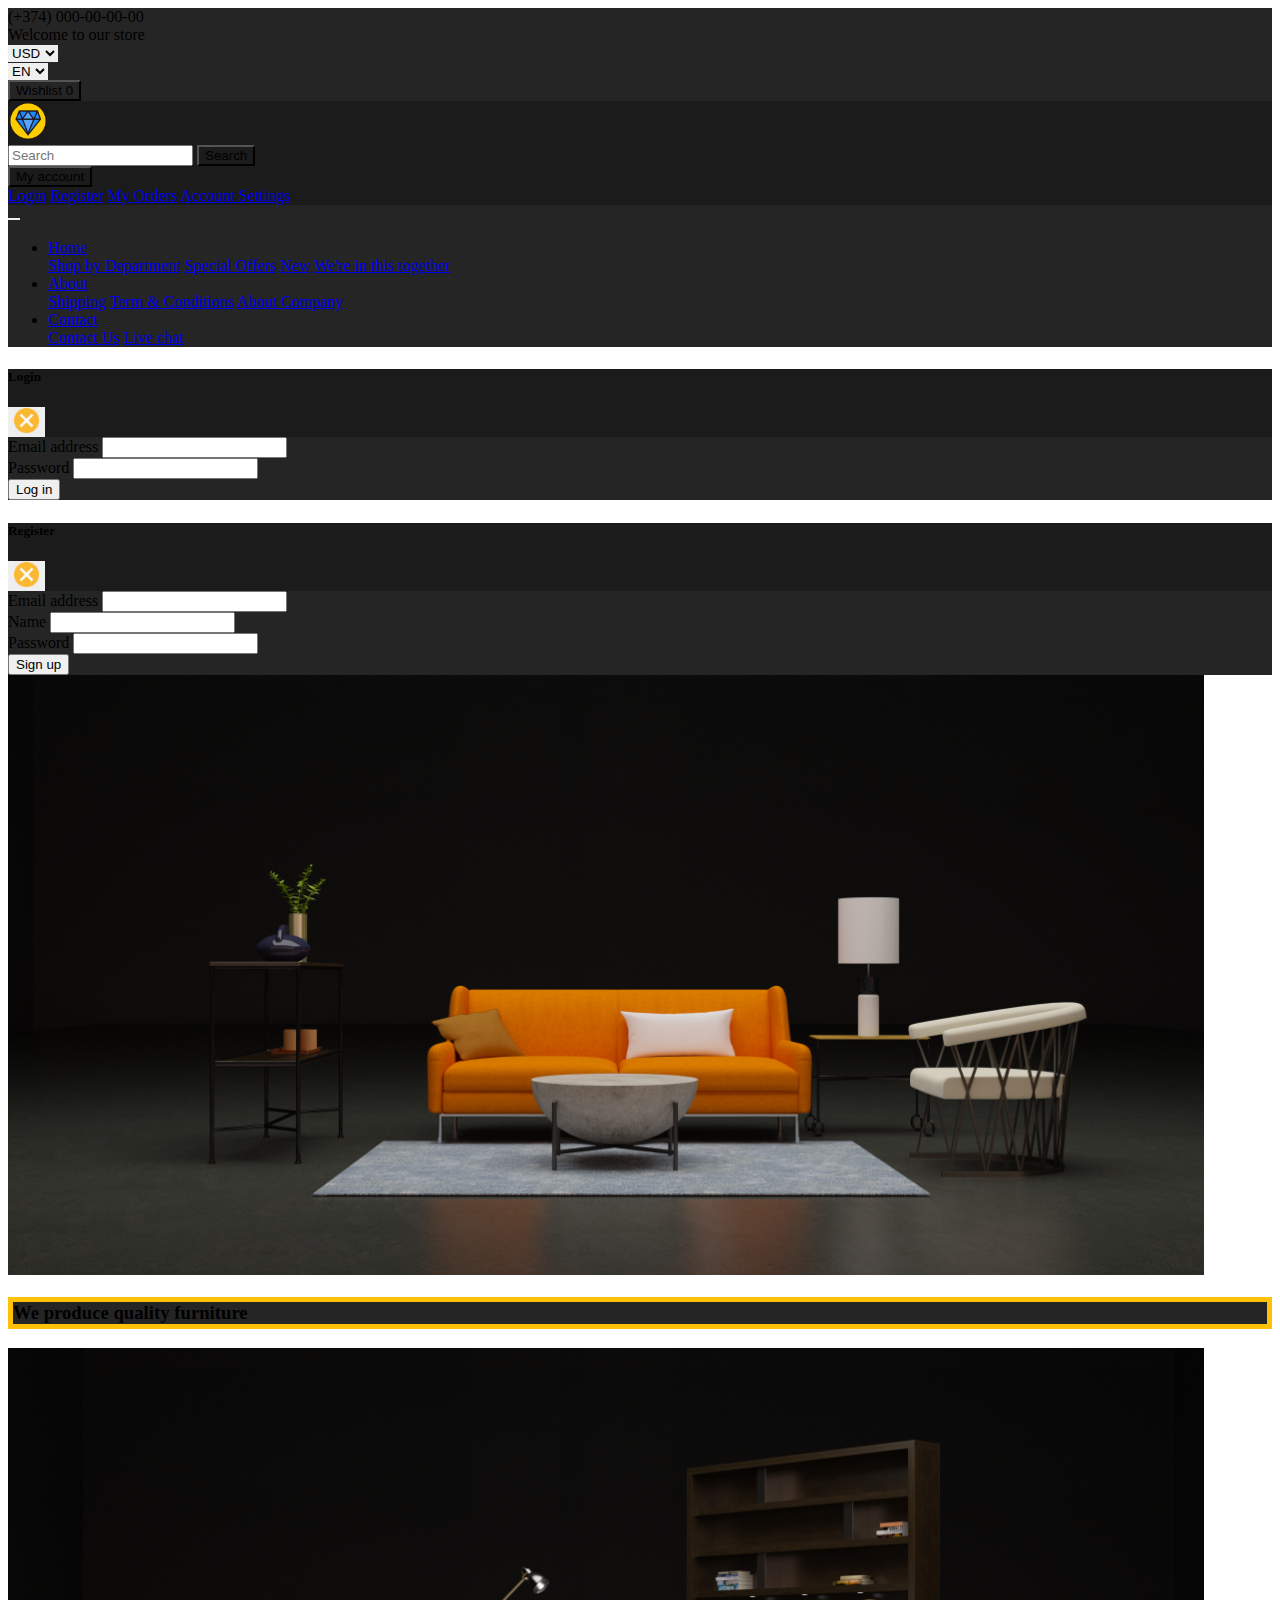
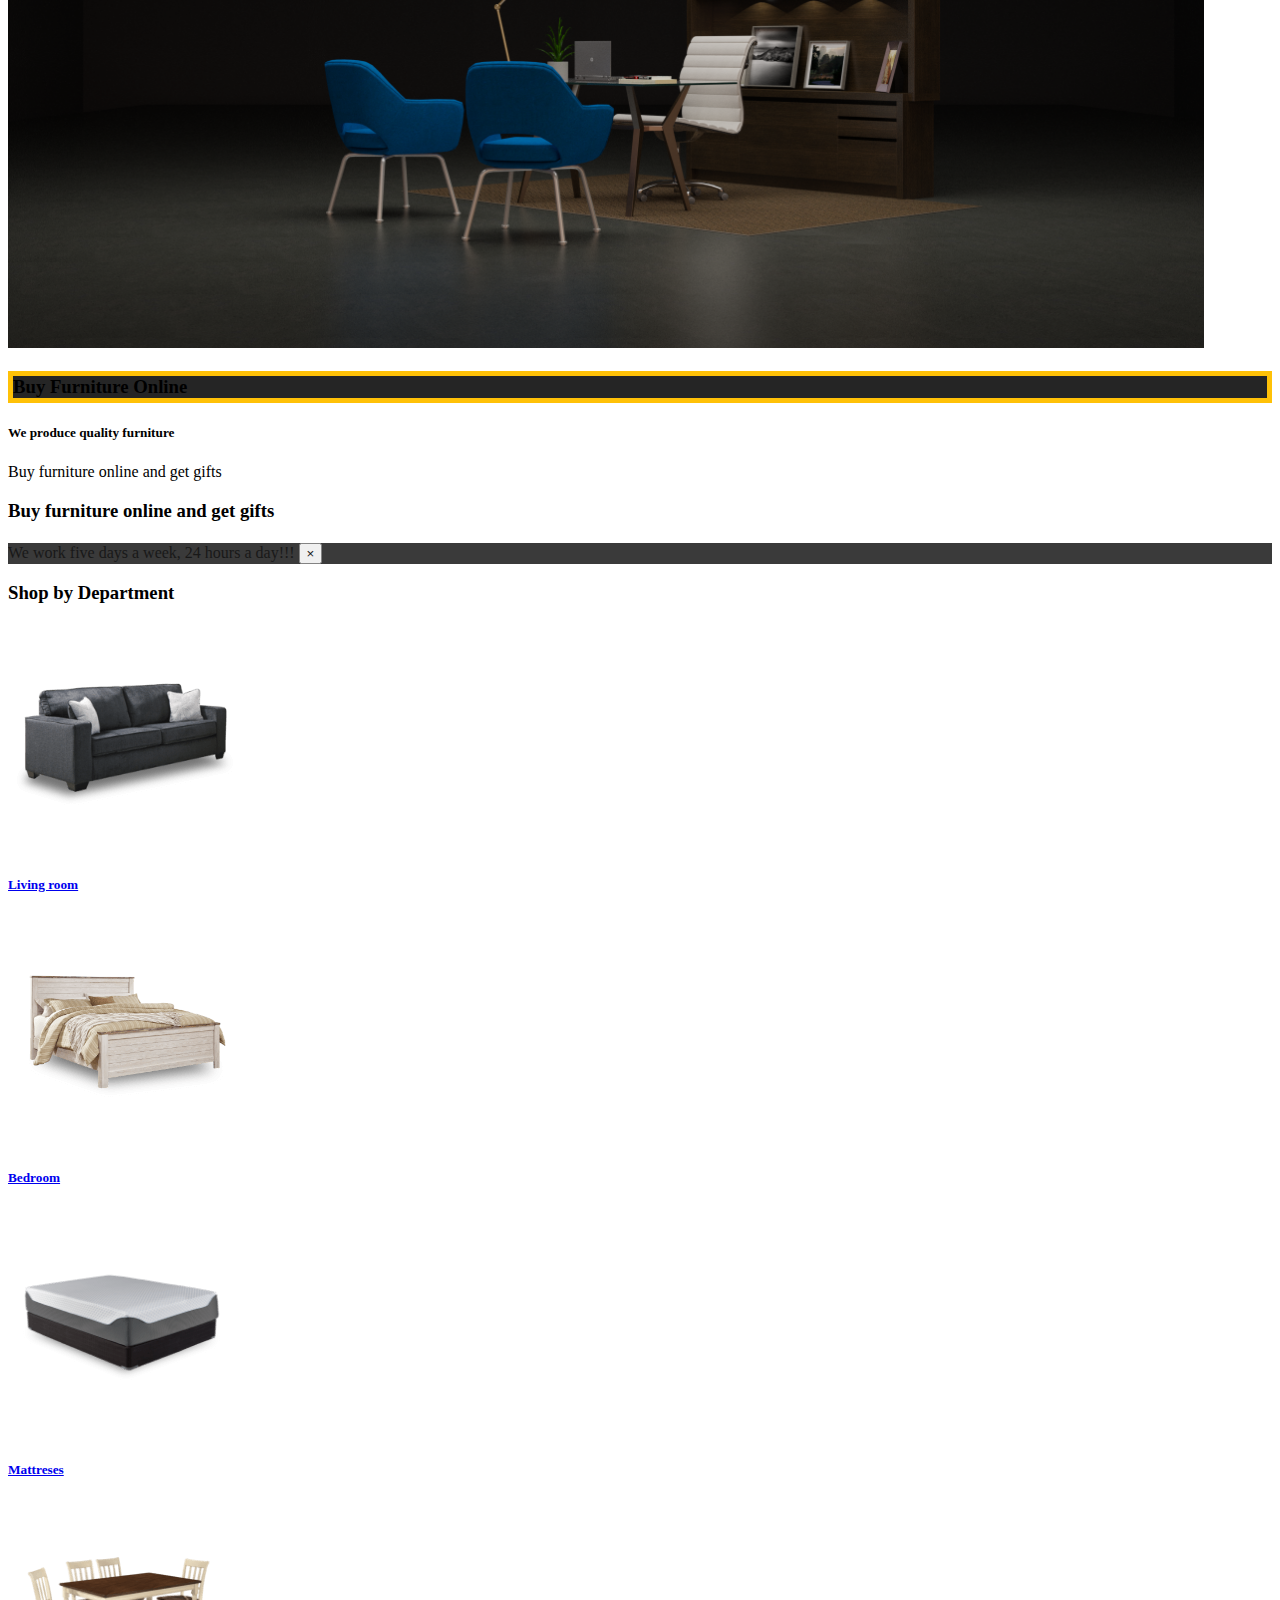
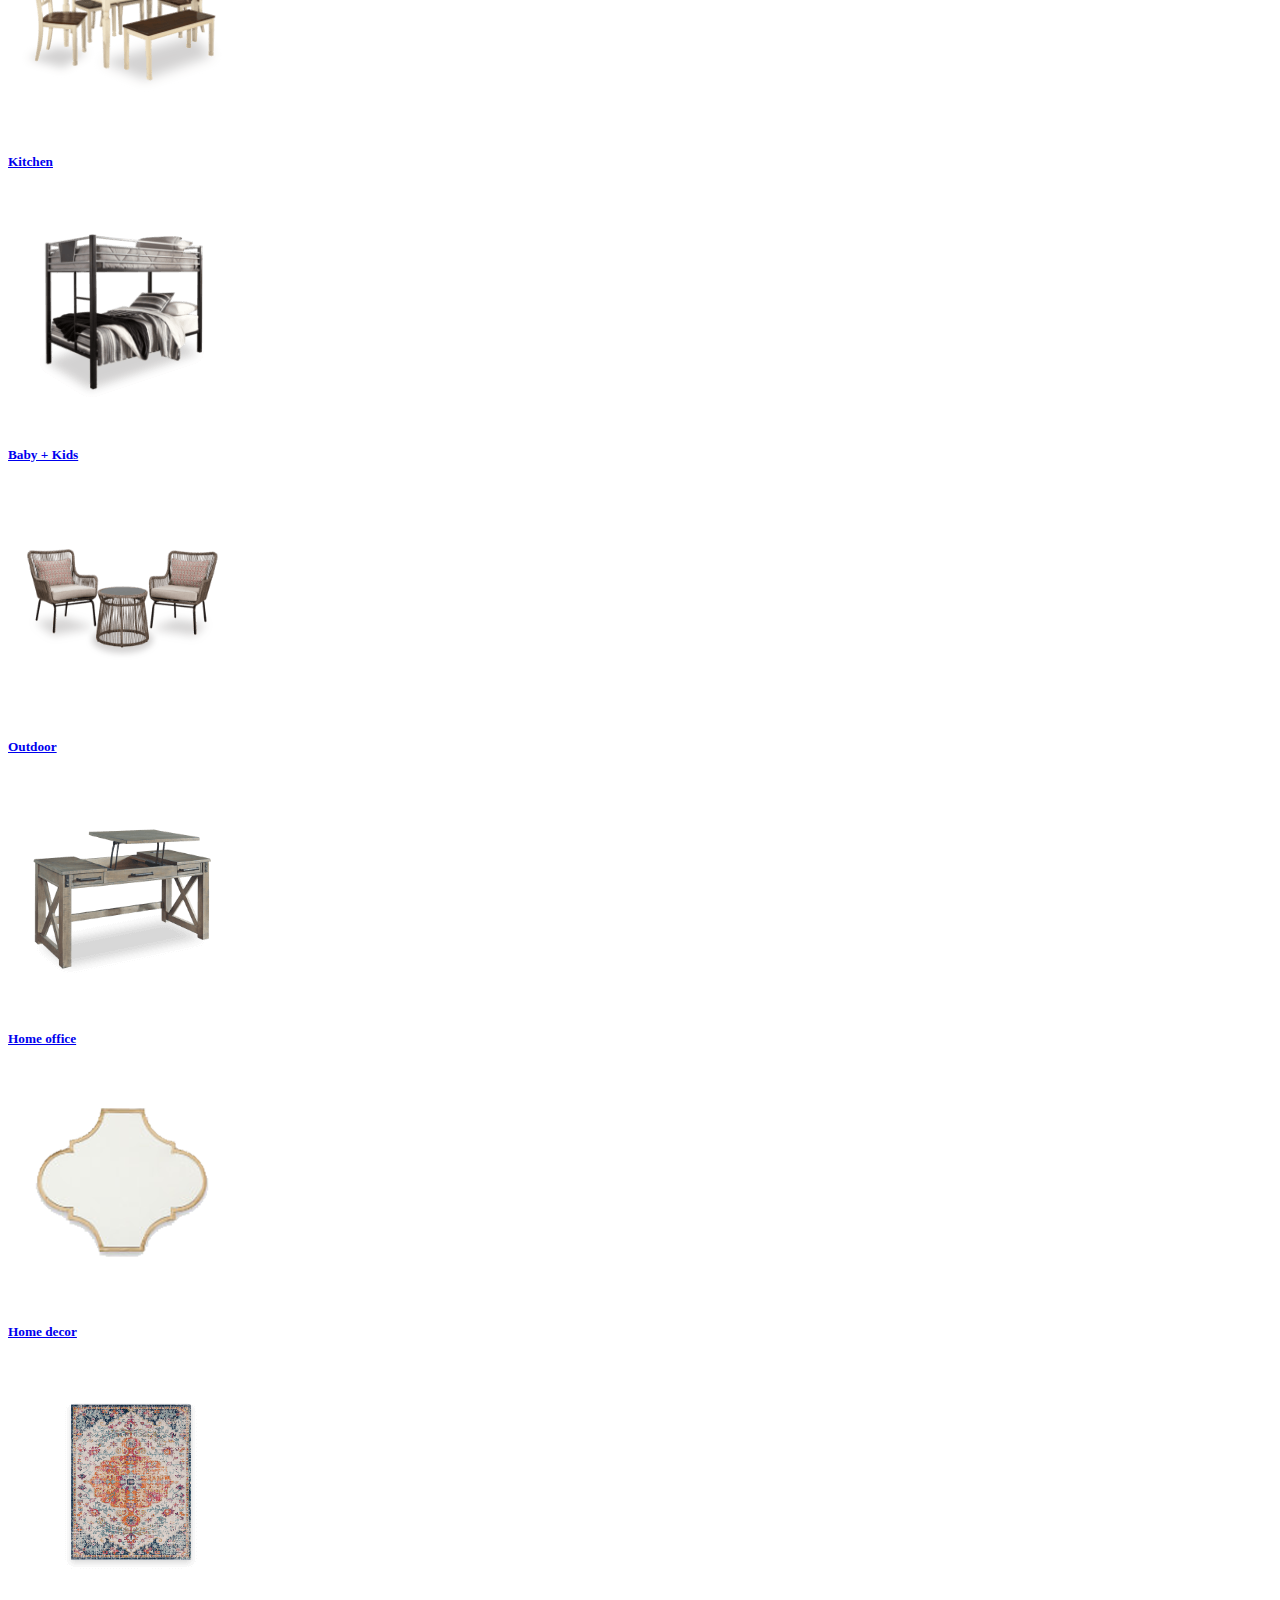
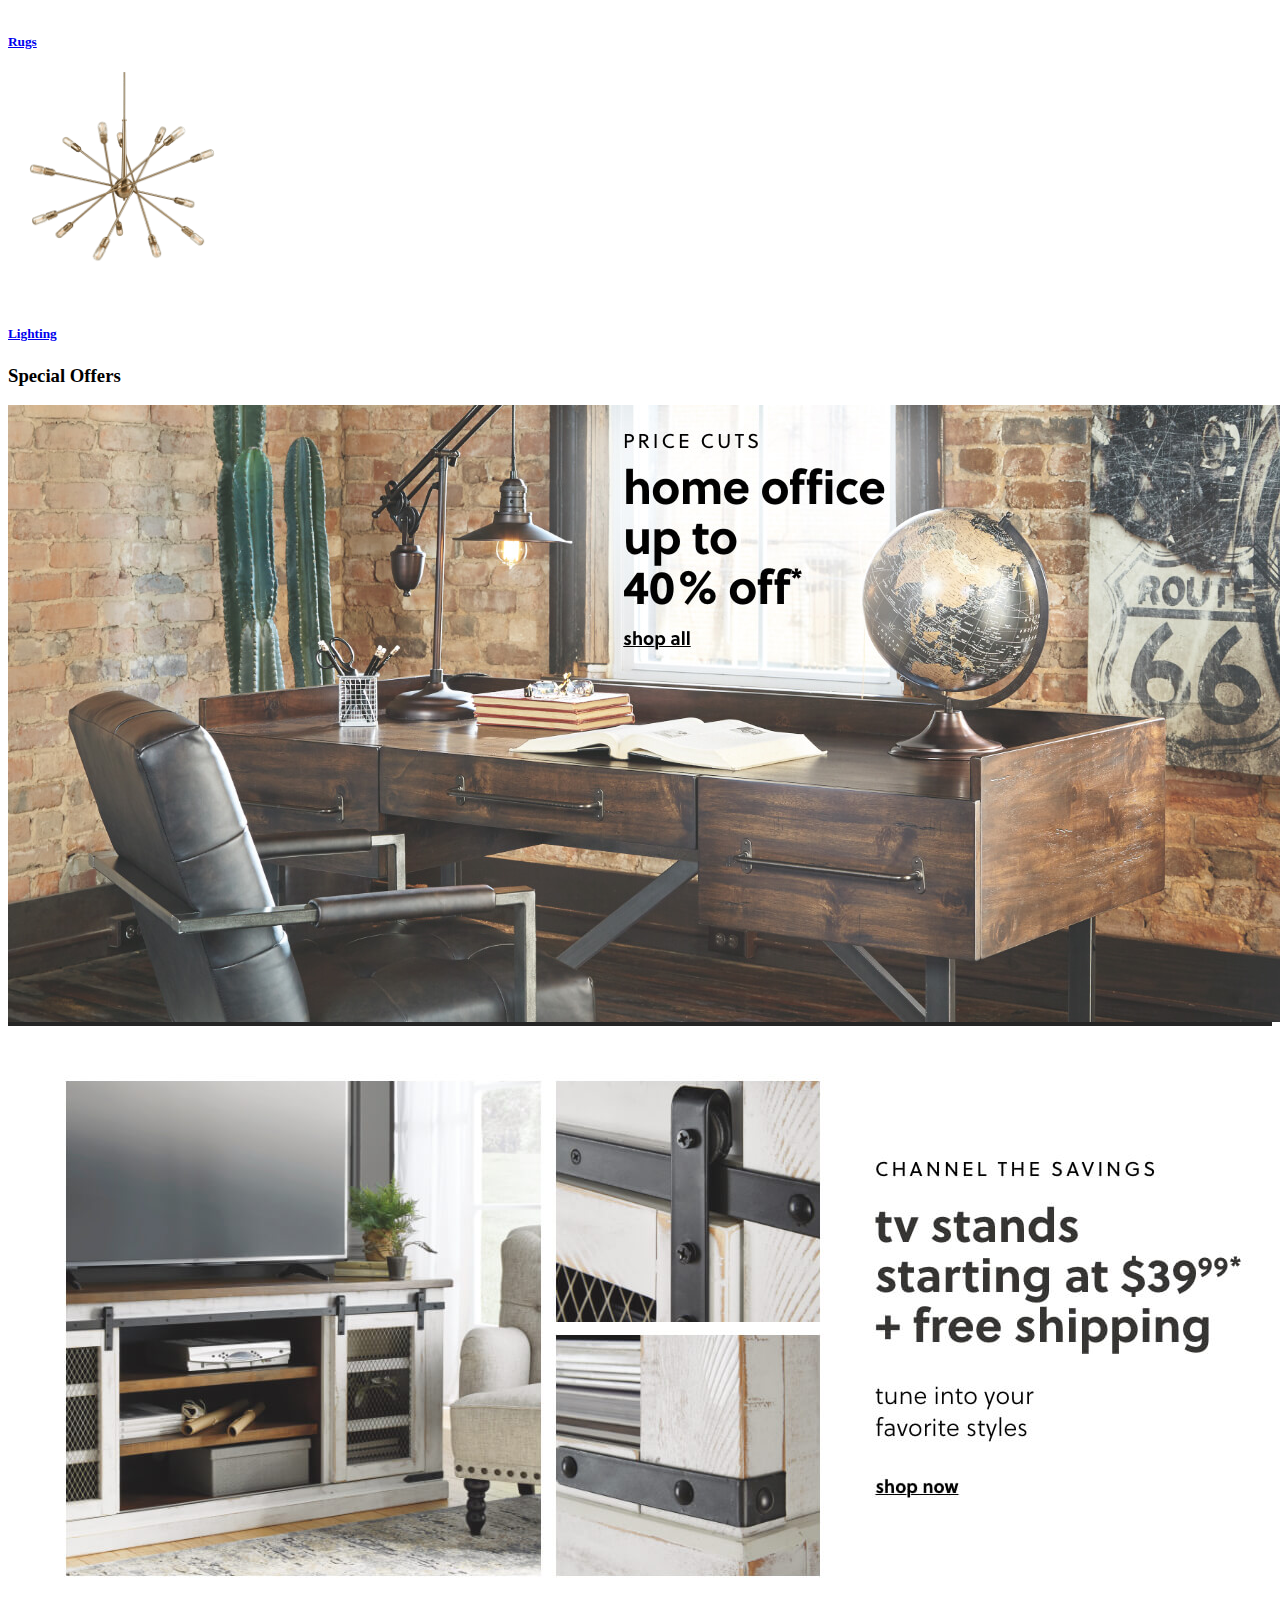
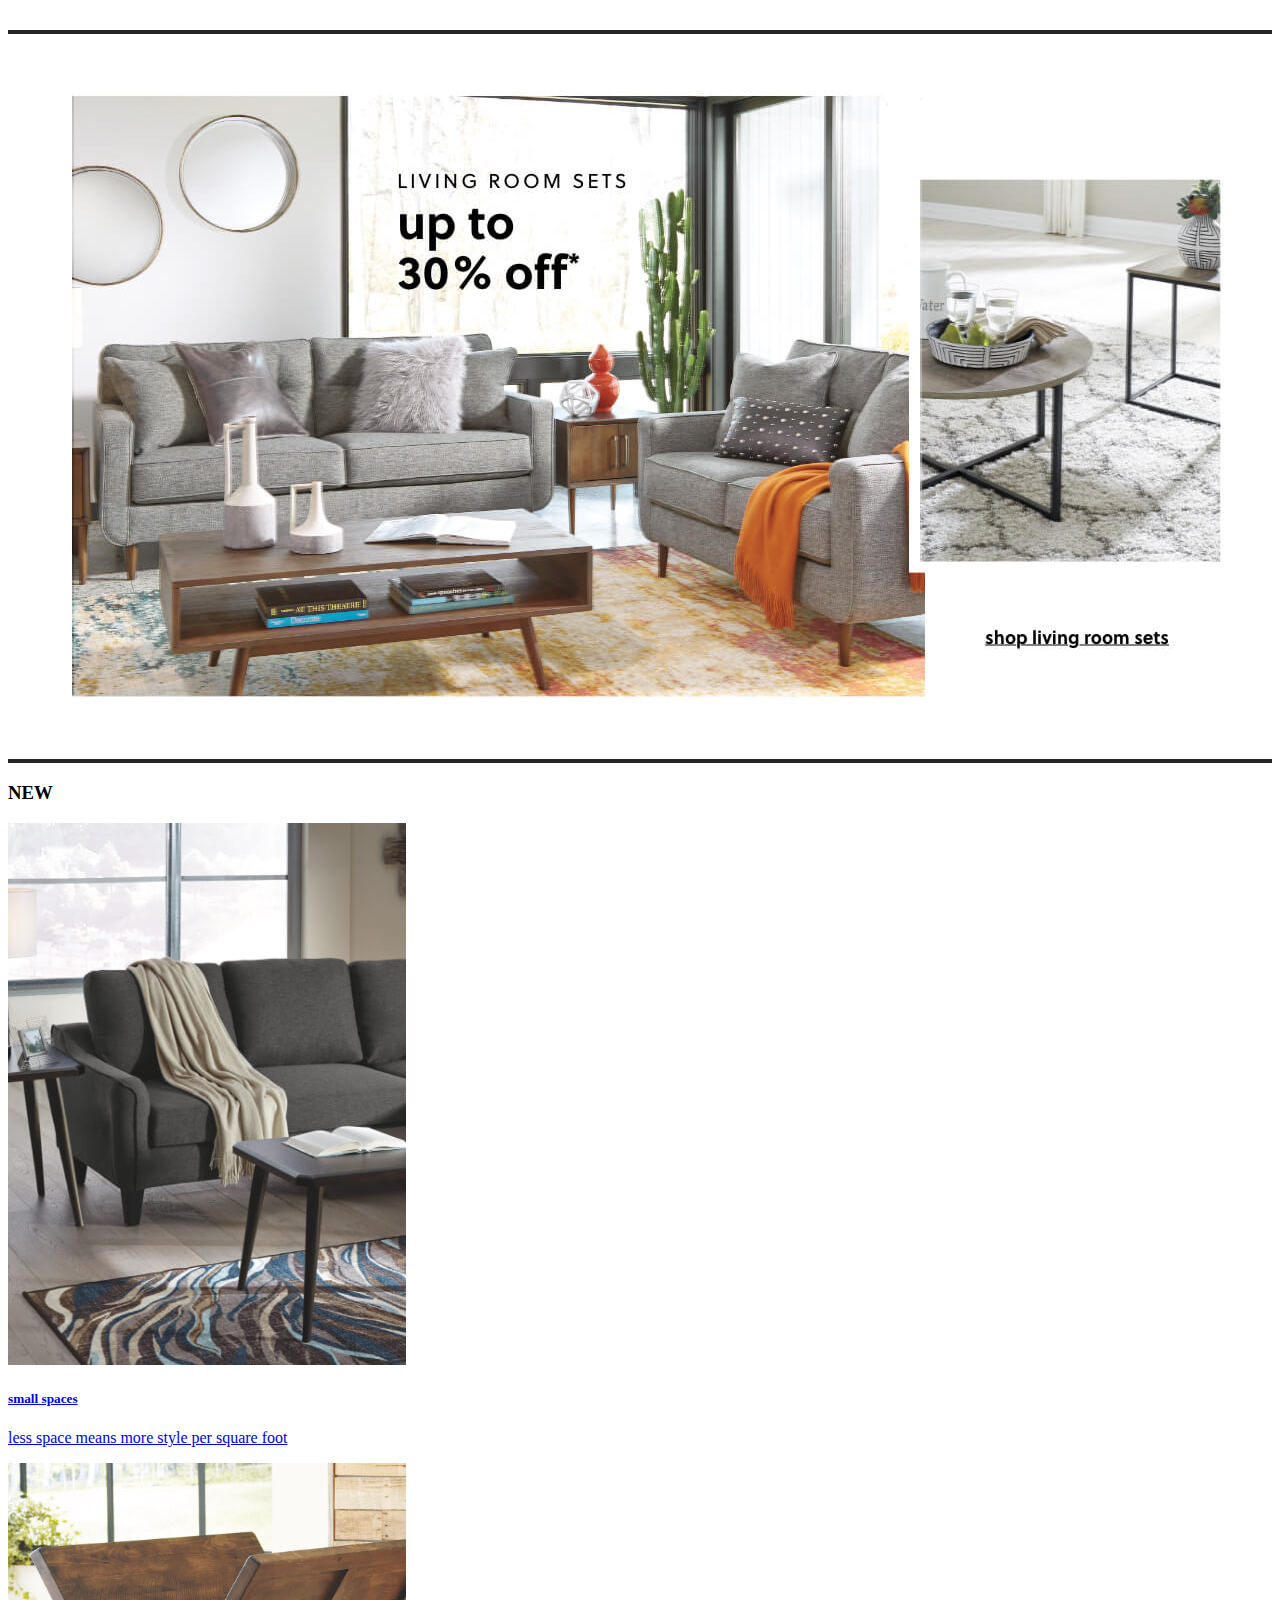
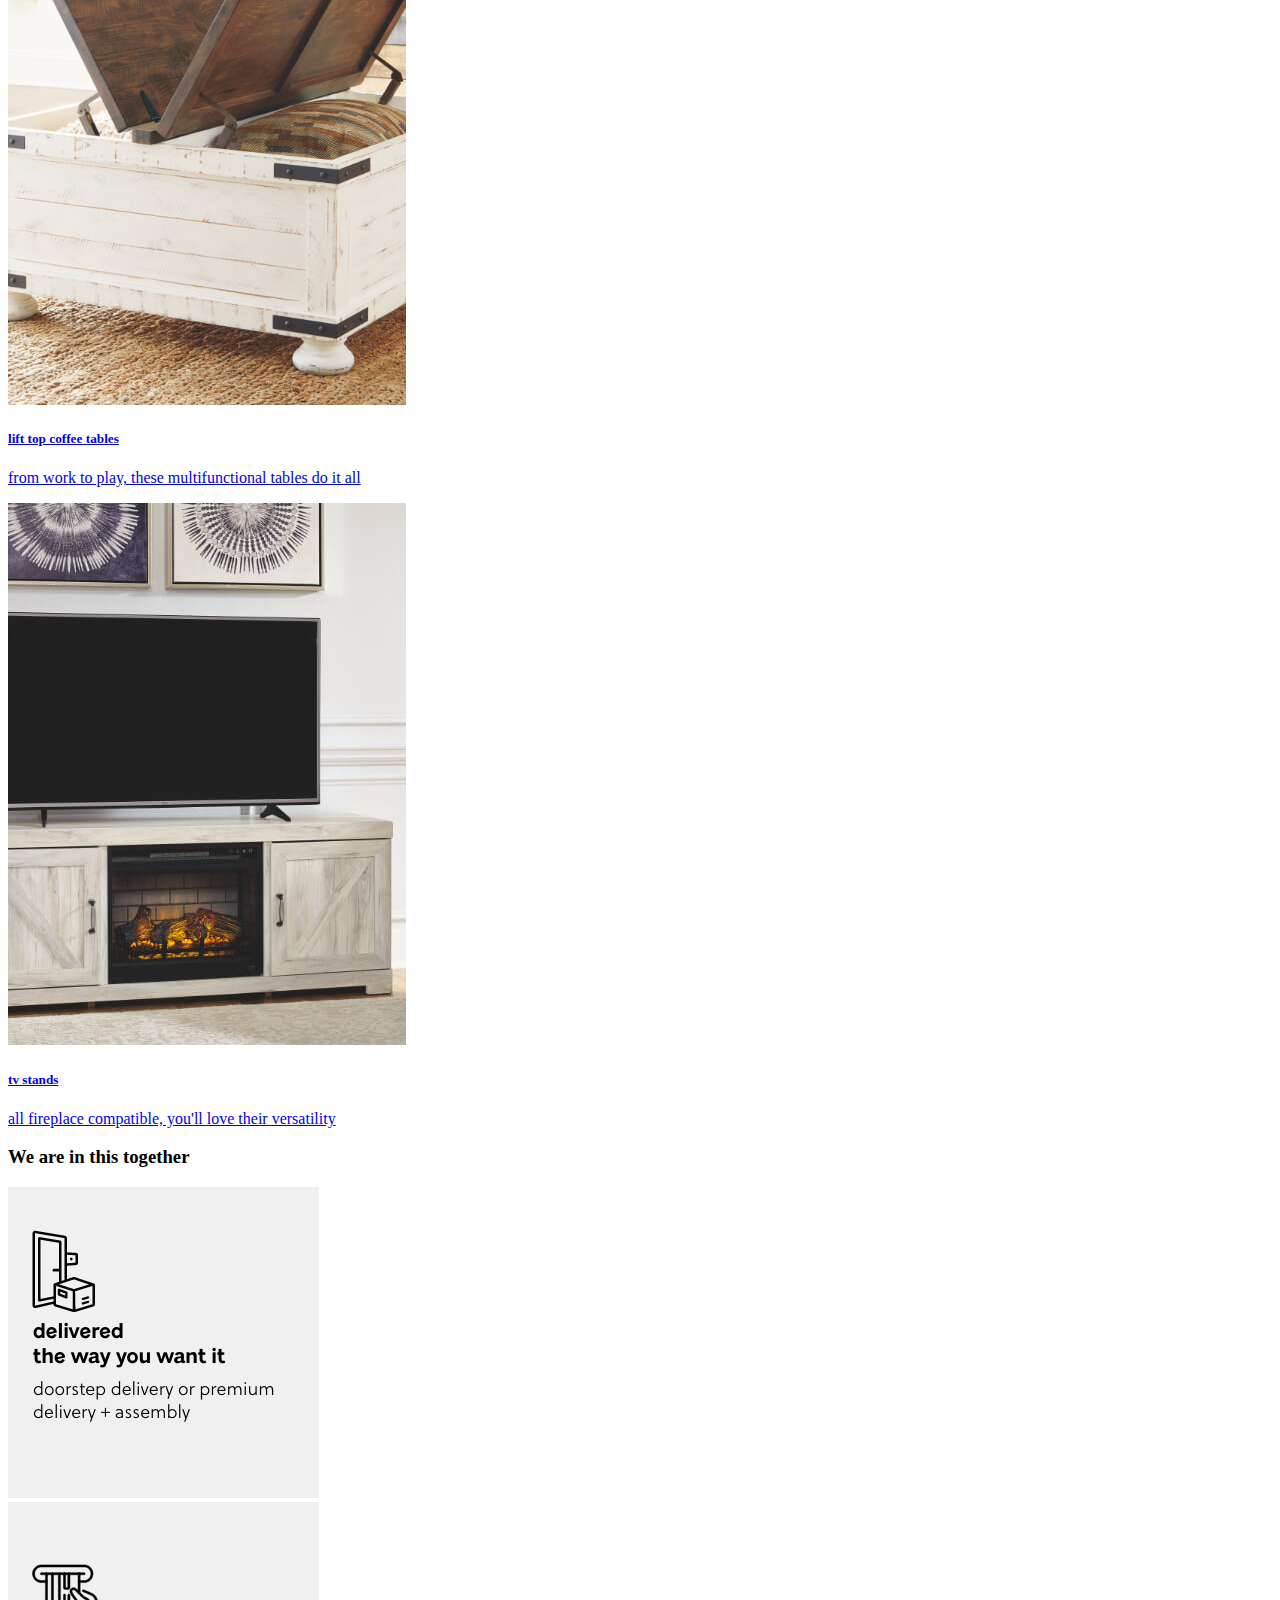
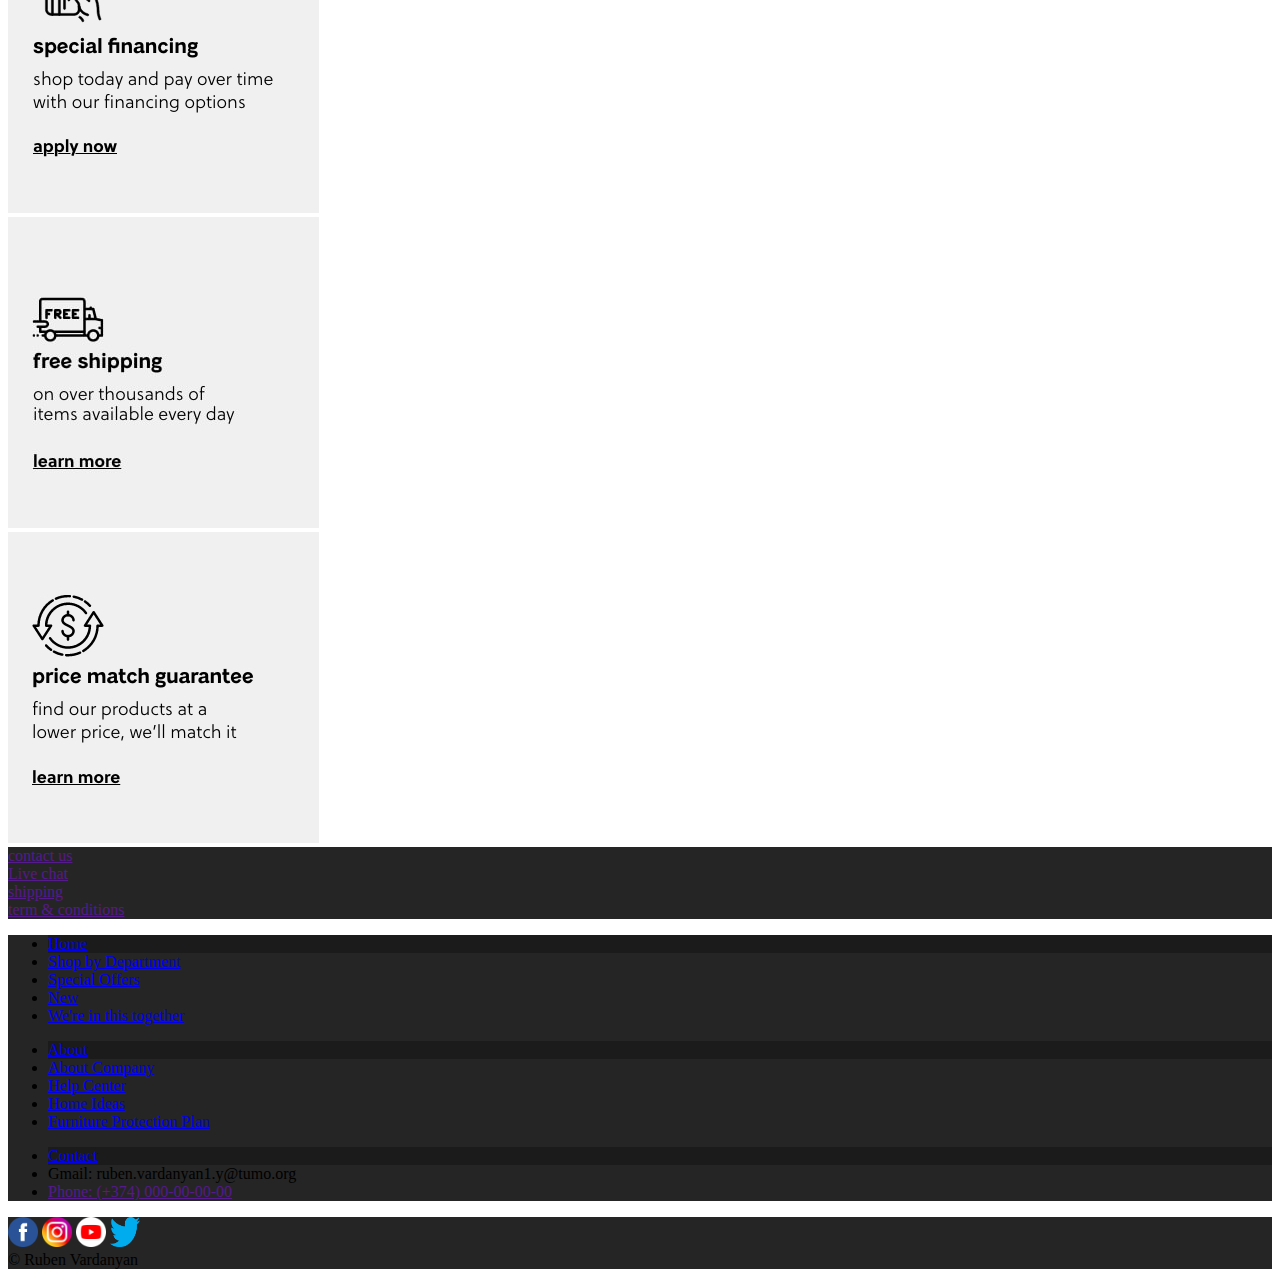
==== commit 37ebf660: "Update index.html" ====
--- a/index.html
+++ b/index.html
@@ -48,7 +48,7 @@
         z-index: 15
       }
     </style>
-    <title>Hello, world!</title>
+    <title>Diamond furniture</title>
   </head>
   <body id="body-start">
 <!-- header -->   
@@ -80,7 +80,7 @@
 
     <div class="row b1  align-items-center p-1  text-light">
       <div class="col-6 col-md-2 ">
-        <a href="#" class="link ml-1"><img src="https://icons-for-free.com/iconfiles/png/512/diamond-131979105288827632.png" alt="" loading="lazy" width="40" height="40"></a>
+        <a href="#" class="link ml-1"><img src="img/dimond.png" alt="" loading="lazy" width="40" height="40"></a>
       </div>
       <div class="col-md-8  d-none d-md-block ">
         <form class="form-inline float-right mr-3">
@@ -121,10 +121,10 @@
           Home
         </a>
         <div class="dropdown-menu dropdown-menu-right" aria-labelledby="navbarDropdown">
-          <a class="dropdown-item" href="#depart">Shop by Department</a>
-          <a class="dropdown-item" href="#special">Special Offers</a>
-          <a class="dropdown-item" href="#newOffers">New</a>
-          <a class="dropdown-item" href="#weTogether">We're in this together</a>
+          <a class="dropdown-item" href="index.html#depart">Shop by Department</a>
+          <a class="dropdown-item" href="index.html#special">Special Offers</a>
+          <a class="dropdown-item" href="index.html#newOffers">New</a>
+          <a class="dropdown-item" href="index.html#weTogether">We're in this together</a>
         </div>
       </li>
        <li class="nav-item dropdown text-center mx-0 mx-lg-3">
@@ -163,7 +163,7 @@
       <div class="modal-header">
         <h5 class="modal-title  text-warning" id="exampleModalLabel">Login</h5>
         <button type="button" class="close outlineNone" data-dismiss="modal" aria-label="Close">
-          <span aria-hidden="true"><img src="https://cdn3.iconfinder.com/data/icons/social-messaging-ui-color-shapes-2-1/253988/12-512.png" width="25" height="25" loading="lazy"></span>
+          <span aria-hidden="true"><img src="img/x.png" width="25" height="25" loading="lazy"></span>
         </button>
       </div>
       <div class="modal-body  b25 text-light">
@@ -193,7 +193,7 @@
       <div class="modal-header">
         <h5 class="modal-title text-warning" id="staticBackdropLabel">Register</h5>
         <button type="button" class="close outlineNone" data-dismiss="modal" aria-label="Close">
-          <span aria-hidden="true"><img src="https://cdn3.iconfinder.com/data/icons/social-messaging-ui-color-shapes-2-1/253988/12-512.png" width="25" height="25" loading="lazy"></span>
+          <span aria-hidden="true"><img src="img/x.png" width="25" height="25" loading="lazy"></span>
         </button>
       </div>
       <div class="modal-body b25 text-light">
@@ -228,13 +228,13 @@
   <div id="carouselExampleFade" class="carousel slide carousel-fade " data-ride="carousel">
   <div class="carousel-inner">
     <div class="carousel-item active" data-interval="5000">
-      <img src="https://podiumwalker.com/images/backgrounds-tut/living-example-01.png" class="d-block vw-100" alt="..."  style="max-height: 600px;">
+      <img src="img/slide1.png" class="d-block vw-100" alt="..."  style="max-height: 600px;">
       <div class="carousel-caption d-none d-md-block">
         <h3 class="mx-auto text-warning text-uppercase w-75 p-2 b25" style="border:5px solid #ffc107 !important">We produce quality furniture</h3>
       </div>
     </div>
     <div class="carousel-item" data-interval="5000">
-      <img src="https://podiumwalker.com/images/backgrounds-tut/office-example-01.png" class="d-block vw-100" alt="..."  style="max-height: 600px;">
+      <img src="img/slide2.png" class="d-block vw-100" alt="..."  style="max-height: 600px;">
        <div class="carousel-caption d-none d-md-block">
         <h3 class="mx-auto text-warning text-uppercase w-75 p-2 b25" style="border:5px solid #ffc107 !important">Buy Furniture Online</h3>
       </div>
@@ -262,9 +262,9 @@
   <h3 class=" d-flex  justify-content-center  justify-content-sm-start mt-5 mb-3">Shop by Department</h3>
   <div class="row  justify-content-center">
    <div class="col-12 col-sm-4 col-lg">
-      <a href="#" class="a text-secondary nav-link ">
-       <div class="card border-0">
-          <img src="https://www.ashleyfurniture.com/on/demandware.static/-/Sites-site-catalog-ashley-us/default/dw9bd05fc1/department-icons/sofas-and-couches.png" class="card-img-top border  border-warning rounded-circle" alt="..." >
+      <a href="shop.html" class="a text-secondary nav-link ">
+       <div class="card border-0">
+          <img src="img/sofa.png" class="card-img-top border  border-warning rounded-circle" alt="..." >
           <div class="card-body">
             <h5 class="card-title text-center">Living room</h5>   
           </div>
@@ -272,9 +272,9 @@
     </a> 
     </div>
      <div class="col-12 col-sm-4 col-lg">
-      <a href="#" class="a text-secondary nav-link ">
-       <div class="card border-0">
-          <img src="https://www.ashleyfurniture.com/on/demandware.static/-/Sites-site-catalog-ashley-us/default/dw3650eaf9/department-icons/bedroom.png" class="card-img-top border  border-warning rounded-circle" alt="..." >
+      <a href="shop.html" class="a text-secondary nav-link ">
+       <div class="card border-0">
+          <img src="img/bed.png" class="card-img-top border  border-warning rounded-circle" alt="..." >
           <div class="card-body">
             <h5 class="card-title text-center">Bedroom</h5>   
           </div>
@@ -282,9 +282,9 @@
     </a> 
     </div>
      <div class="col-12 col-sm-4 col-lg">
-      <a href="#" class="a text-secondary nav-link ">
-       <div class="card border-0">
-          <img src="https://www.ashleyfurniture.com/on/demandware.static/-/Sites-site-catalog-ashley-us/default/dw67d2449f/department-icons/mattresses.png" class="card-img-top border  border-warning rounded-circle" alt="..." >
+      <a href="shop.html" class="a text-secondary nav-link ">
+       <div class="card border-0">
+          <img src="img/mattresses.png" class="card-img-top border  border-warning rounded-circle" alt="..." >
           <div class="card-body">
             <h5 class="card-title text-center">Mattreses</h5>   
           </div>
@@ -292,9 +292,9 @@
     </a> 
     </div>
      <div class="col-12 col-sm-4 col-lg">
-      <a href="#" class="a text-secondary nav-link ">
-       <div class="card border-0">
-          <img src="https://www.ashleyfurniture.com/on/demandware.static/-/Sites-site-catalog-ashley-us/default/dwf1ee0190/department-icons/kitchen-and-dining-room.png" class="card-img-top border  border-warning rounded-circle" alt="..." >
+      <a href="shop.html" class="a text-secondary nav-link ">
+       <div class="card border-0">
+          <img src="img/kitchen.png" class="card-img-top border  border-warning rounded-circle" alt="..." >
           <div class="card-body">
             <h5 class="card-title text-center">Kitchen</h5>   
           </div>
@@ -302,9 +302,9 @@
     </a> 
     </div>
      <div class="col-12 col-sm-4 col-lg">
-      <a href="#" class="a text-secondary nav-link ">
-       <div class="card border-0">
-          <img src="https://www.ashleyfurniture.com/on/demandware.static/-/Sites-site-catalog-ashley-us/default/dwcd42390e/department-icons/kids.png" class="card-img-top border  border-warning rounded-circle" alt="..." >
+      <a href="shop.html" class="a text-secondary nav-link ">
+       <div class="card border-0">
+          <img src="img/kids.png" class="card-img-top border  border-warning rounded-circle" alt="..." >
           <div class="card-body">
             <h5 class="card-title text-center">Baby + Kids</h5>   
           </div>
@@ -315,9 +315,9 @@
     <div class="d-none d-lg-block w-100"></div>
     <!-- new -->
      <div class="col-12 col-sm-4 col-lg">
-      <a href="#" class="a text-secondary nav-link ">
-       <div class="card border-0">
-          <img src="https://www.ashleyfurniture.com/on/demandware.static/-/Sites-site-catalog-ashley-us/default/dw3b1518f3/department-icons/outdoor.png" class="card-img-top border  border-warning rounded-circle" alt="..." >
+      <a href="shop.html" class="a text-secondary nav-link ">
+       <div class="card border-0">
+          <img src="img/outdoor.png" class="card-img-top border  border-warning rounded-circle" alt="..." >
           <div class="card-body">
             <h5 class="card-title text-center">Outdoor</h5>   
           </div>
@@ -326,9 +326,9 @@
     </div>
   
     <div class="col-12 col-sm-4 col-lg">
-      <a href="#" class="a text-secondary nav-link ">
-       <div class="card border-0">
-          <img src="https://www.ashleyfurniture.com/on/demandware.static/-/Sites-site-catalog-ashley-us/default/dwa6d18fc6/department-icons/home-office_2.png" class="card-img-top border  border-warning rounded-circle" alt="..." >
+      <a href="shop.html" class="a text-secondary nav-link ">
+       <div class="card border-0">
+          <img src="img/office.png" class="card-img-top border  border-warning rounded-circle" alt="..." >
           <div class="card-body">
             <h5 class="card-title text-center">Home office</h5>   
           </div>
@@ -336,9 +336,9 @@
     </a> 
     </div>
     <div class="col-12 col-sm-4 col-lg">
-      <a href="#" class="a text-secondary nav-link ">
-       <div class="card border-0">
-          <img src="https://www.ashleyfurniture.com/on/demandware.static/-/Sites-site-catalog-ashley-us/default/dw8fa96fd4/department-icons/home-decor.png" class="card-img-top border  border-warning rounded-circle" alt="..." >
+      <a href="shop.html" class="a text-secondary nav-link ">
+       <div class="card border-0">
+          <img src="img/decor.png" class="card-img-top border  border-warning rounded-circle" alt="..." >
           <div class="card-body">
             <h5 class="card-title text-center">Home decor</h5>   
           </div>
@@ -346,9 +346,9 @@
     </a> 
     </div>
     <div class="col-12 col-sm-4 col-lg">
-      <a href="#" class="a text-secondary nav-link ">
-       <div class="card border-0">
-          <img src="https://www.ashleyfurniture.com/on/demandware.static/-/Sites-site-catalog-ashley-us/default/dw647a07ed/department-icons/rugs.png" class="card-img-top border  border-warning rounded-circle" alt="..." >
+      <a href="shop.html" class="a text-secondary nav-link ">
+       <div class="card border-0">
+          <img src="img/rugs.png" class="card-img-top border  border-warning rounded-circle" alt="..." >
           <div class="card-body">
             <h5 class="card-title text-center">Rugs</h5>   
           </div>
@@ -356,9 +356,9 @@
     </a> 
     </div>
     <div class="col-12 col-sm-4 col-lg">
-      <a href="#" class="a text-secondary nav-link ">
-       <div class="card border-0">
-          <img src="https://www.ashleyfurniture.com/on/demandware.static/-/Sites-site-catalog-ashley-us/default/dweaca49a7/department-icons/lighting-top.png" class="card-img-top border  border-warning rounded-circle" alt="..." >
+      <a href="shop.html" class="a text-secondary nav-link ">
+       <div class="card border-0">
+          <img src="img/lighting.png" class="card-img-top border  border-warning rounded-circle" alt="..." >
           <div class="card-body">
             <h5 class="card-title text-center">Lighting</h5>   
           </div>
@@ -377,14 +377,14 @@
     <div class="container-fluid b25 my-2 p-2">
         <div class="container">
           <a href="#" class="d-block my-2">
-             <img src="https://www.ashleyfurniture.com/on/demandware.static/-/Library-Sites-AshcommSharedLibrary/default/dwbe0f6d5d/images/homepage/20200616/S&S_G1_DK.jpg" class="img-fluid" alt="Responsive image">
+             <img src="img/sp1.png" class="img-fluid" alt="Responsive image">
           </a>
 
           <a href="#" class="d-block my-2">
-             <img src="https://www.ashleyfurniture.com/on/demandware.static/-/Library-Sites-AshcommSharedLibrary/default/dwef4316e1/images/homepage/20200616/S&S_J1_DK.jpg" class="img-fluid" alt="Responsive image">
+             <img src="img/sp2.png" class="img-fluid" alt="Responsive image">
           </a>
            <a href="#" class="d-block my-2">
-             <img src="https://www.ashleyfurniture.com/on/demandware.static/-/Library-Sites-AshcommSharedLibrary/default/dw42a53b2b/images/homepage/20200616/S&S_H1_DK.jpg" class="img-fluid" alt="Responsive image">
+             <img src="img/sp3.png" class="img-fluid" alt="Responsive image">
           </a>
         </div>
     </div>
@@ -397,7 +397,7 @@
      <div class="col-12 col-sm-6 col-lg-4 ">
         <a href="#" class="aBord-none text-secondary nav-link ">
        <div class="card border-0">
-          <img src="https://www.ashleyfurniture.com/on/demandware.static/-/Library-Sites-AshcommSharedLibrary/default/dw57e759dc/images/category/furniture/living-room/living-room-landing-20200220/LivingRoom_CLP_FeatThree_a.jpg" class="card-img-top border-0" alt="..." >
+          <img src="img/new1.jpg"  class="card-img-top border-0" alt="..." >
           <div class="card-body">
             <h5 class="card-title text-center font-weight-bold">small spaces</h5> 
             <p class="card-text text-center">less space means more style  per square foot</p>  
@@ -408,7 +408,7 @@
       <div class="col-12 col-sm-6 col-lg-4">
         <a href="#" class="aBord-none text-secondary nav-link ">
        <div class="card border-0">
-          <img src="https://www.ashleyfurniture.com/on/demandware.static/-/Library-Sites-AshcommSharedLibrary/default/dw78a5c993/images/category/furniture/living-room/living-room-landing-20200220/LivingRoom_CLP_FeatThree_b.jpg" class="card-img-top border-0" alt="..." >
+          <img src="img/new2.png" class="card-img-top border-0" alt="..." >
           <div class="card-body">
             <h5 class="card-title text-center font-weight-bold">lift top coffee tables</h5> 
             <p class="card-text text-center">from work to play, these  multifunctional tables do it all</p>  
@@ -419,7 +419,7 @@
       <div class="col-12 col-sm-6 col-lg-4">
         <a href="#" class="aBord-none text-secondary nav-link ">
        <div class="card border-0">
-          <img src="https://www.ashleyfurniture.com/on/demandware.static/-/Library-Sites-AshcommSharedLibrary/default/dw482e1c43/images/category/furniture/living-room/living-room-landing-20200220/LivingRoom_CLP_FeatThree_c.jpg" class="card-img-top border-0" alt="..." >
+          <img src="img/new3.jpg" class="card-img-top border-0" alt="..." >
           <div class="card-body">
             <h5 class="card-title text-center font-weight-bold">tv stands</h5> 
             <p class="card-text text-center">all fireplace compatible, you'll love their versatility</p>  
@@ -440,7 +440,7 @@
          <div class="col-12 col-sm-6 col-lg-3">
            
                <div class="card border-0">
-                  <img src="https://www.ashleyfurniture.com/on/demandware.static/-/Library-Sites-AshcommSharedLibrary/default/dw7febee45/images/homepage/footer/20200512/MDS_N1b_Footer_DK.jpg" class="card-img-top border-0" alt="..." >
+                  <img src="img/to1.jpg" class="card-img-top border-0" alt="..." >
                   <div class="card-body"> 
                   </div>
               </div>
@@ -449,7 +449,7 @@
          <div class="col-12 col-sm-6 col-lg-3">
            <a href="#" class=" text-secondary nav-link ">
                <div class="card border-0">
-                  <img src="https://www.ashleyfurniture.com/on/demandware.static/-/Library-Sites-AshcommSharedLibrary/default/dwa6370a3f/images/homepage/footer/20200512/MDS_N1c_Footer_DK.jpg" class="card-img-top border-0" alt="..." >
+                  <img src="img/to2.jpg" class="card-img-top border-0" alt="..." >
                   <div class="card-body"> 
                   </div>
               </div>
@@ -458,7 +458,7 @@
          <div class="col-12 col-sm-6 col-lg-3">
            <a href="#" class=" text-secondary nav-link ">
                <div class="card border-0">
-                  <img src="https://www.ashleyfurniture.com/on/demandware.static/-/Library-Sites-AshcommSharedLibrary/default/dw6f39ef25/images/homepage/footer/20200512/MDS_N1a_Footer_DK.jpg" class="card-img-top border-0" alt="..." >
+                  <img src="img/to3.jpg" class="card-img-top border-0" alt="..." >
                   <div class="card-body"> 
                   </div>
               </div>
@@ -467,7 +467,7 @@
           <div class="col-12 col-sm-6 col-lg-3">
            <a href="#" class=" text-secondary nav-link ">
                <div class="card border-0">
-                  <img src="https://www.ashleyfurniture.com/on/demandware.static/-/Library-Sites-AshcommSharedLibrary/default/dw2ce0442b/images/homepage/footer/20200512/MDS_N1d_Footer_DK.jpg" class="card-img-top border-0" alt="..." >
+                  <img src="img/to4.jpg" class="card-img-top border-0" alt="..." >
                   <div class="card-body"> 
                   </div>
               </div>
@@ -502,47 +502,31 @@
       
        <div class="col d-none d-md-block">
         <ul class="list-group list-group-flush rounded-bottom">
-          <li class="list-group-item text-light bg-dark font-weight-bold"><a href="#body-start" class="text-decoration-none text-light">Home</a></li>
-          <li class="list-group-item text-light bg-dark"><a href="#depart" class="text-decoration-none text-light">Shop by Department</a></li>
-          <li class="list-group-item text-light bg-dark"><a href="#special" class="text-decoration-none text-light">Special Offers</a></li>
-          <li class="list-group-item text-light bg-dark"><a href="#newOffers" class="text-decoration-none text-light">New</a></li>
-          <li class="list-group-item text-light bg-dark"><a href="#weTogether" class="text-decoration-none text-light">We're in this together</a></li>
+          <li class="list-group-item text-light b1 font-weight-bold"><a href="index.html#body-start" class="text-decoration-none text-light">Home</a></li>
+          <li class="list-group-item text-light b25"><a href="index.html#depart" class="text-decoration-none text-light">Shop by Department</a></li>
+          <li class="list-group-item text-light b25"><a href="index.html#special" class="text-decoration-none text-light">Special Offers</a></li>
+          <li class="list-group-item text-light b25"><a href="index.html#newOffers" class="text-decoration-none text-light">New</a></li>
+          <li class="list-group-item text-light b25"><a href="index.html#weTogether" class="text-decoration-none text-light">We're in this together</a></li>
         </ul>
       </div>
+       
+       
        <div class="col d-none d-md-block">
         <ul class="list-group list-group-flush rounded-bottom">
-          <li class="list-group-item text-light bg-dark font-weight-bold"><a href="" class="text-decoration-none text-light">Group</a></li>
-          <li class="list-group-item text-light bg-dark"><a href="" class="text-decoration-none text-light">link1</a></li>
-          <li class="list-group-item text-light bg-dark"><a href="" class="text-decoration-none text-light">link2</a></li>
-          <li class="list-group-item text-light bg-dark"><a href="" class="text-decoration-none text-light">link3</a></li>
-          <li class="list-group-item text-light bg-dark"><a href="" class="text-decoration-none text-light">link4</a></li>
+          <li class="list-group-item text-light b1 font-weight-bold"><a href="#" class="text-decoration-none text-light">About</a></li>
+         
+          <li class="list-group-item text-light b25"><a href="#" class="text-decoration-none text-light">About Company</a></li>
+          <li class="list-group-item text-light b25"><a href="#" class="text-decoration-none text-light">Help Center</a></li> 
+          <li class="list-group-item text-light b25"><a href="#" class="text-decoration-none text-light">Home Ideas</a></li> 
+          <li class="list-group-item text-light b25"><a href="#" class="text-decoration-none text-light">Furniture Protection Plan</a></li>
         </ul>
       </div>
        <div class="col d-none d-md-block">
         <ul class="list-group list-group-flush rounded-bottom">
-          <li class="list-group-item text-light bg-dark font-weight-bold"><a href="" class="text-decoration-none text-light">Group</a></li>
-          <li class="list-group-item text-light bg-dark"><a href="" class="text-decoration-none text-light">link1</a></li>
-          <li class="list-group-item text-light bg-dark"><a href="" class="text-decoration-none text-light">link2</a></li>
-          <li class="list-group-item text-light bg-dark"><a href="" class="text-decoration-none text-light">link3</a></li>
-          <li class="list-group-item text-light bg-dark"><a href="" class="text-decoration-none text-light">link4</a></li>
-        </ul>
-      </div>
-       <div class="col d-none d-md-block">
-        <ul class="list-group list-group-flush rounded-bottom">
-          <li class="list-group-item text-light bg-dark font-weight-bold"><a href="" class="text-decoration-none text-light">Group</a></li>
-          <li class="list-group-item text-light bg-dark"><a href="" class="text-decoration-none text-light">link1</a></li>
-          <li class="list-group-item text-light bg-dark"><a href="" class="text-decoration-none text-light">link2</a></li>
-          <li class="list-group-item text-light bg-dark"><a href="" class="text-decoration-none text-light">link3</a></li>
-          <li class="list-group-item text-light bg-dark"><a href="" class="text-decoration-none text-light">link4</a></li>
-        </ul>
-      </div>
-       <div class="col d-none d-md-block">
-        <ul class="list-group list-group-flush rounded-bottom">
-          <li class="list-group-item text-light bg-dark font-weight-bold"><a href="" class="text-decoration-none text-light">Group</a></li>
-          <li class="list-group-item text-light bg-dark"><a href="" class="text-decoration-none text-light">link1</a></li>
-          <li class="list-group-item text-light bg-dark"><a href="" class="text-decoration-none text-light">link2</a></li>
-          <li class="list-group-item text-light bg-dark"><a href="" class="text-decoration-none text-light">link3</a></li>
-          <li class="list-group-item text-light bg-dark"><a href="" class="text-decoration-none text-light">link4</a></li>
+          <li class="list-group-item text-light b1 font-weight-bold"><a href="#" class="text-decoration-none text-light">Contact</a></li>
+          <li class="list-group-item text-light b25">Gmail: ruben.vardanyan1.y@tumo.org</li>
+          <li class="list-group-item text-light b25"><a href="" class="text-decoration-none text-light">Phone: (+374) 000-00-00-00</a></li>
+        
         </ul>
       </div>
 
@@ -550,10 +534,10 @@
 
     <div class="row b25 text-light">
       <div class="col-12 text-center pt-3 pb-1">
-        <a href="#"> <img  class=" mr-2 ml-2" src="https://seeklogo.com/images/F/facebook-icon-circle-logo-09F32F61FF-seeklogo.com.png" loading="lazy" width="30" height="30"></a>
-       <a href="#"><img  class=" mr-2 ml-2" src="https://i1.wp.com/www.fashionrevolution.org/wp-content/uploads/2019/07/kisspng-social-media-marketing-youtube-instagram-photograp-instagram-logo-icon-png-5b875849ea5482.8768584615355966179598.png?fit=512%2C512&ssl=1" loading="lazy" width="30" height="30"></a>
-        <a href="#"><img  class=" mr-2 ml-2" src="https://upload.wikimedia.org/wikipedia/commons/thumb/5/52/YouTube_social_white_circle_%282017%29.svg/1200px-YouTube_social_white_circle_%282017%29.svg.png"  loading="lazy" width="30" height="30"></a>
-        <a href="#"><img class=" mr-2 ml-2" src="https://3.bp.blogspot.com/-NxouMmz2bOY/T8_ac97cesI/AAAAAAAAGg0/e3vY1_bdnbE/s1600/Twitter+logo+2012.png" loading="lazy" width="30" height="30"></a>
+        <a href="#"> <img  class=" mr-2 ml-2" src="img/face.png" loading="lazy" width="30" height="30"></a>
+       <a href="#"><img  class=" mr-2 ml-2" src="img/insta.png" loading="lazy" width="30" height="30"></a>
+        <a href="#"><img  class=" mr-2 ml-2" src="img/youtube.png"  loading="lazy" width="30" height="30"></a>
+        <a href="#"><img class=" mr-2 ml-2" src="img/twitt.png" loading="lazy" width="30" height="30"></a>
         
       </div>
       <div class="col-12 text-center pt-1 pb-3">
@@ -564,7 +548,7 @@
 
 <!-- footer -->
 <!-- scroll go top start -->
-<a id="myBtn" class="gotopbtn" href="#body-start"><img src="https://cdn3.iconfinder.com/data/icons/road-sign/154/road-sign-top-arrow-yellow-attention-512.png" width="50" height="50" loading="lazy"></a>
+<a id="myBtn" class="gotopbtn" href="#body-start"><img src="img/scroll.png" width="50" height="50" loading="lazy"></a>
 <!-- scroll end -->
  <!-- by Ruben Vardanyan -->
 <!-- loading start -->
@@ -611,4 +595,4 @@
     <script src="https://stackpath.bootstrapcdn.com/bootstrap/4.5.0/js/bootstrap.min.js" integrity="sha384-OgVRvuATP1z7JjHLkuOU7Xw704+h835Lr+6QL9UvYjZE3Ipu6Tp75j7Bh/kR0JKI" crossorigin="anonymous"></script>
   </body>
 </html>
- <!-- by Ruben Vardanyan -->+ <!-- by Ruben Vardanyan -->
--- a/style.css
+++ b/style.css
@@ -21,7 +21,7 @@
   position: absolute;
   top:10%;
   left:0;
- background: url("https://scontent.fevn1-4.fna.fbcdn.net/v/t1.15752-9/106603925_621901168760067_7566237988293479687_n.png?_nc_cat=106&_nc_sid=b96e70&_nc_ohc=4EjSUfB3bdAAX8kziLT&_nc_ht=scontent.fevn1-4.fna&oh=ac54a0aa5bcdfacd9b3e6545cc4a9edc&oe=5F2500C4") no-repeat center / cover;
+ background: url("img/ac222.png") no-repeat center / cover;
   width: 50px;
   height: 50px;
  
@@ -34,14 +34,14 @@
 
   width: 50px;
   height: 50px;
-  background: url("https://scontent.fevn1-4.fna.fbcdn.net/v/t1.15752-9/106603925_621901168760067_7566237988293479687_n.png?_nc_cat=106&_nc_sid=b96e70&_nc_ohc=4EjSUfB3bdAAX8kziLT&_nc_ht=scontent.fevn1-4.fna&oh=ac54a0aa5bcdfacd9b3e6545cc4a9edc&oe=5F2500C4") no-repeat center / cover;
+  background: url("img/ac222.png") no-repeat center / cover;
   animation: stidd 2.5s linear infinite;
 } 
 .st3 {
    position: absolute;
   top:60%;
   left:30%;
-  background: url("https://scontent.fevn1-4.fna.fbcdn.net/v/t1.15752-9/106603925_621901168760067_7566237988293479687_n.png?_nc_cat=106&_nc_sid=b96e70&_nc_ohc=4EjSUfB3bdAAX8kziLT&_nc_ht=scontent.fevn1-4.fna&oh=ac54a0aa5bcdfacd9b3e6545cc4a9edc&oe=5F2500C4") no-repeat center / cover;
+  background: url("img/ac222.png") no-repeat center / cover;
   width: 30px;
   height: 30px;
   
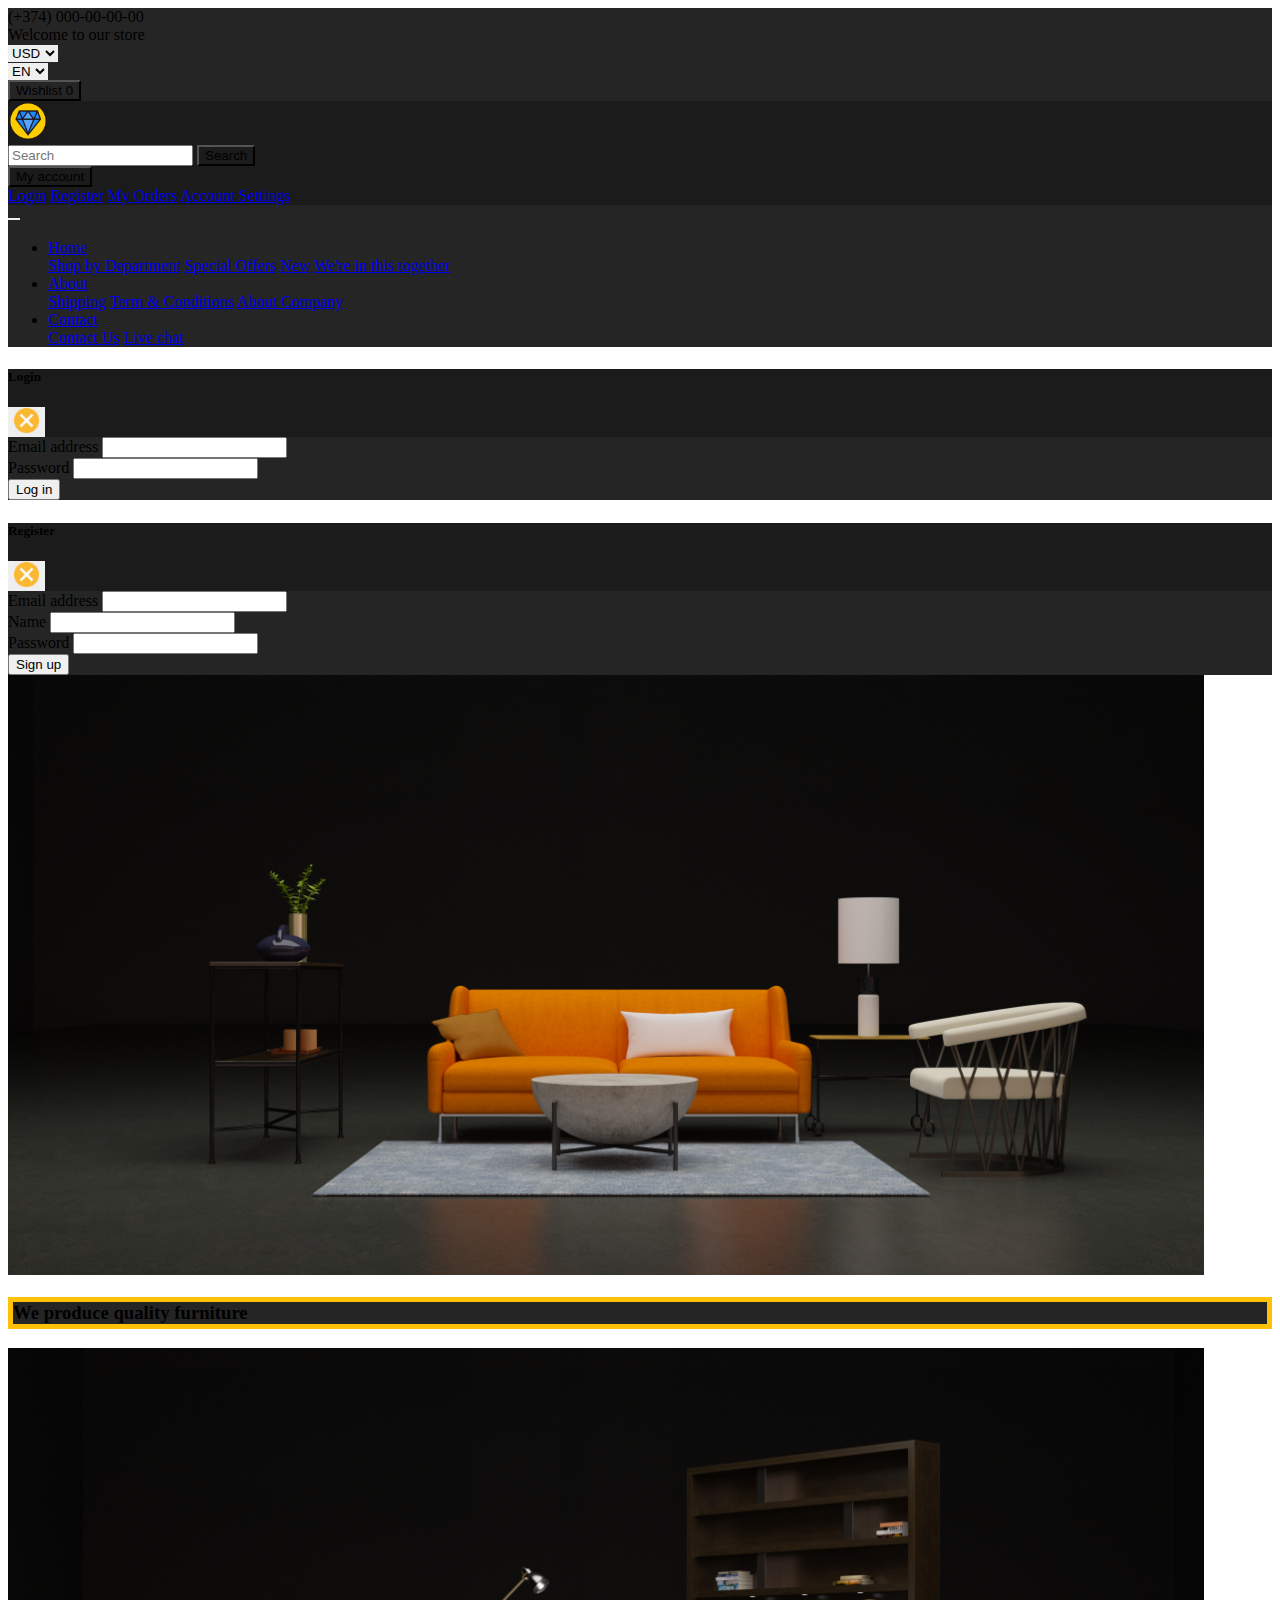
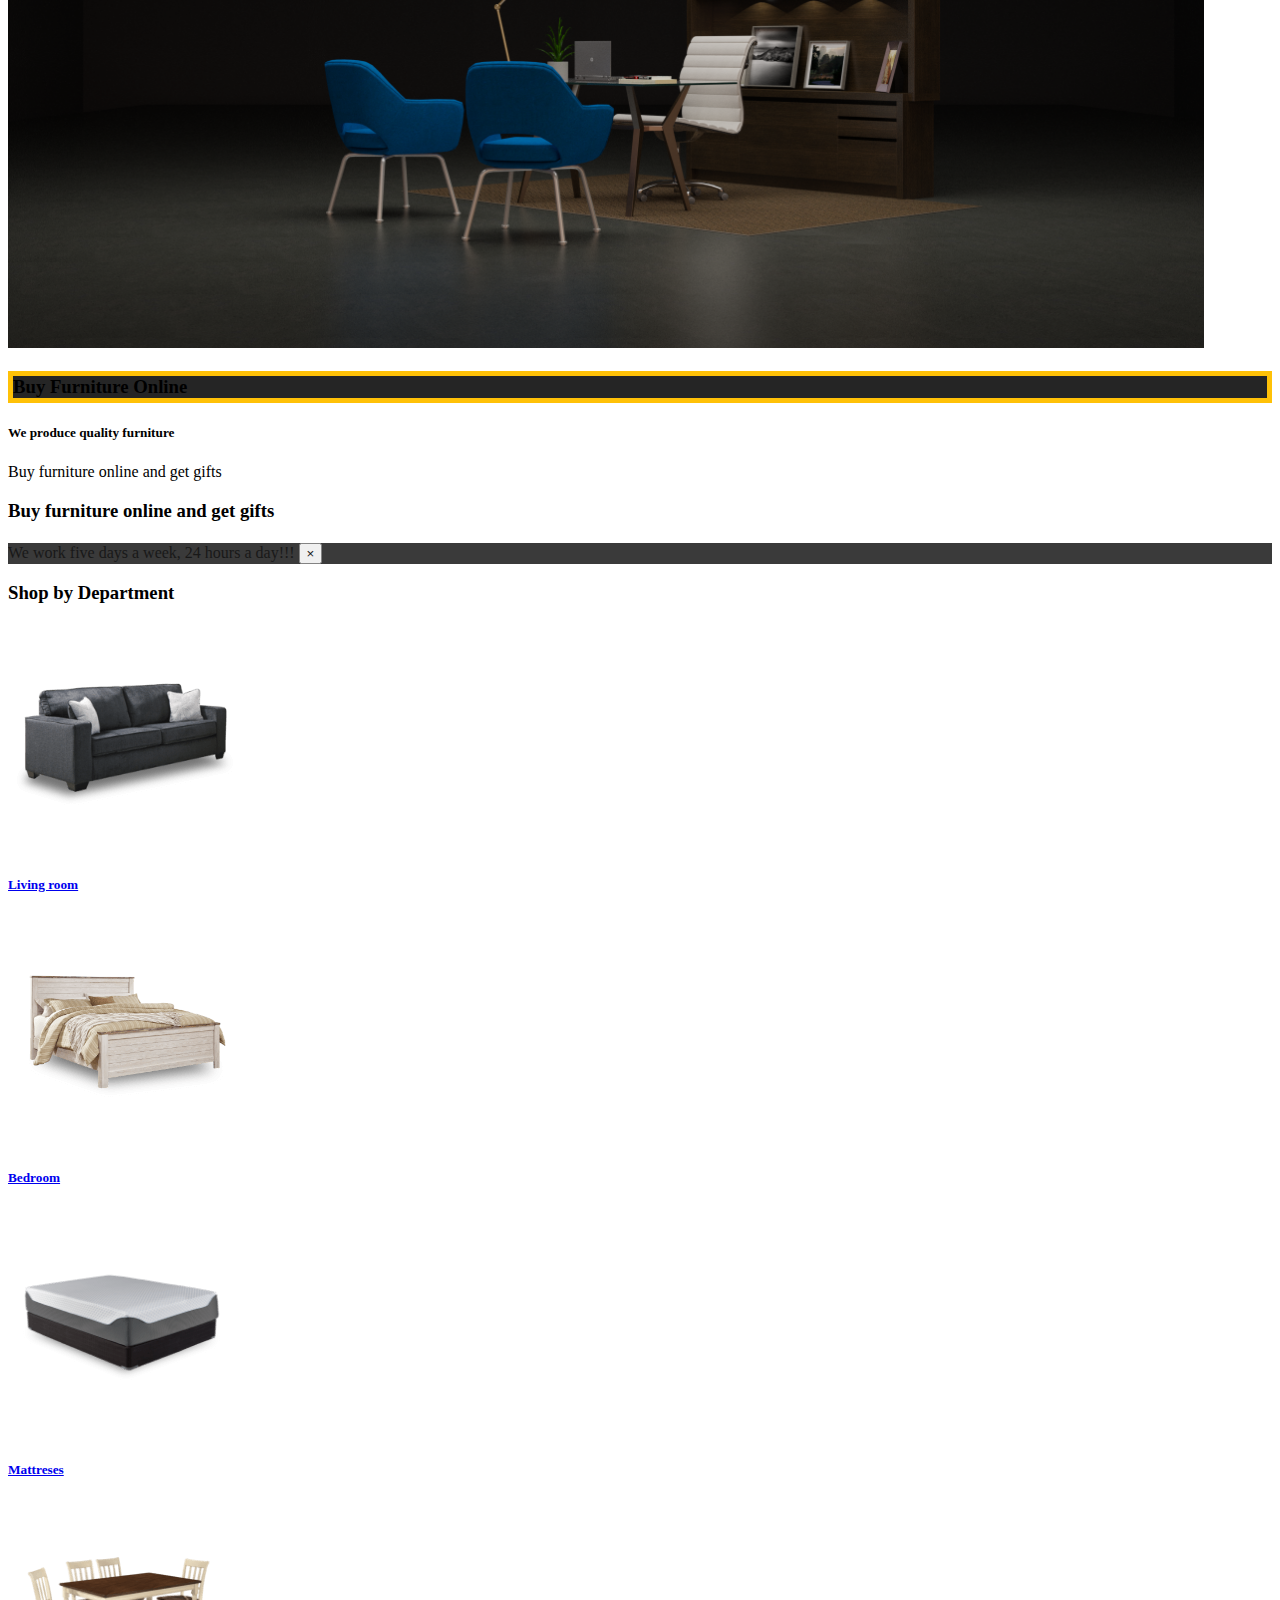
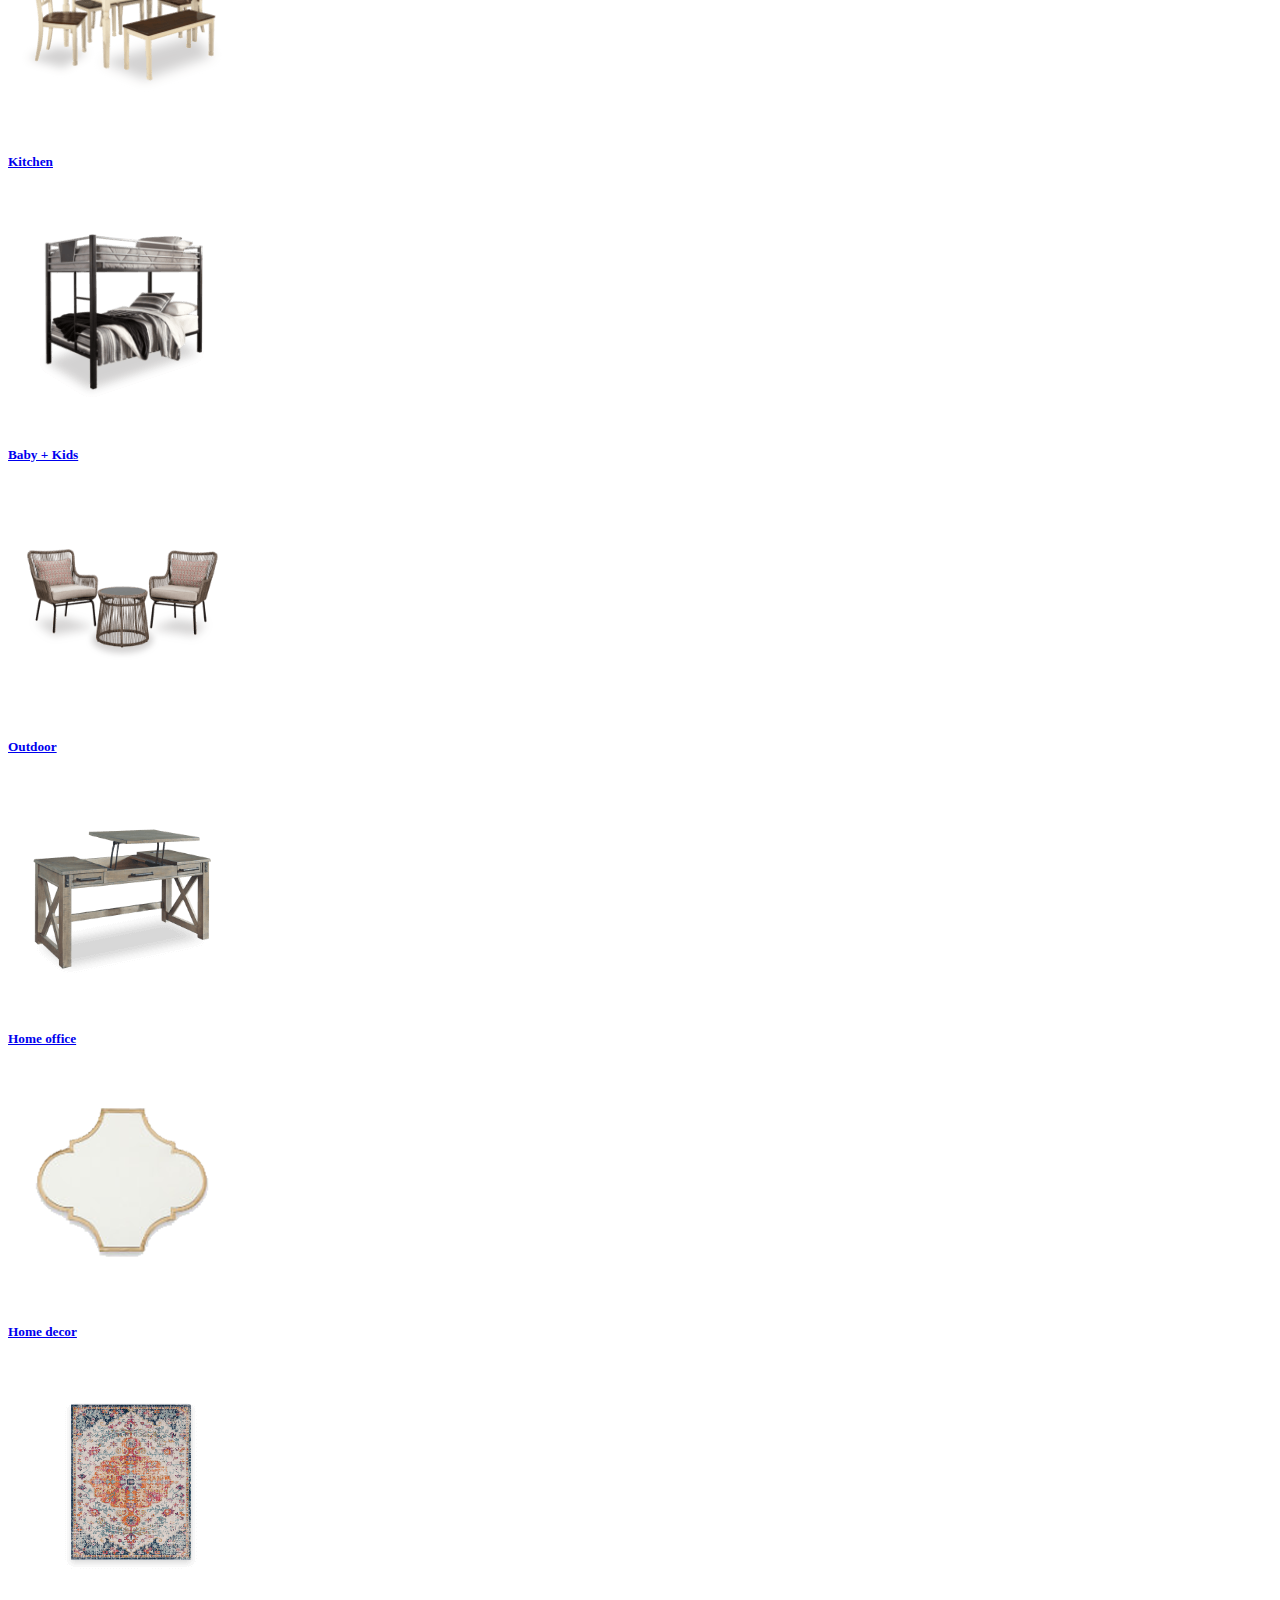
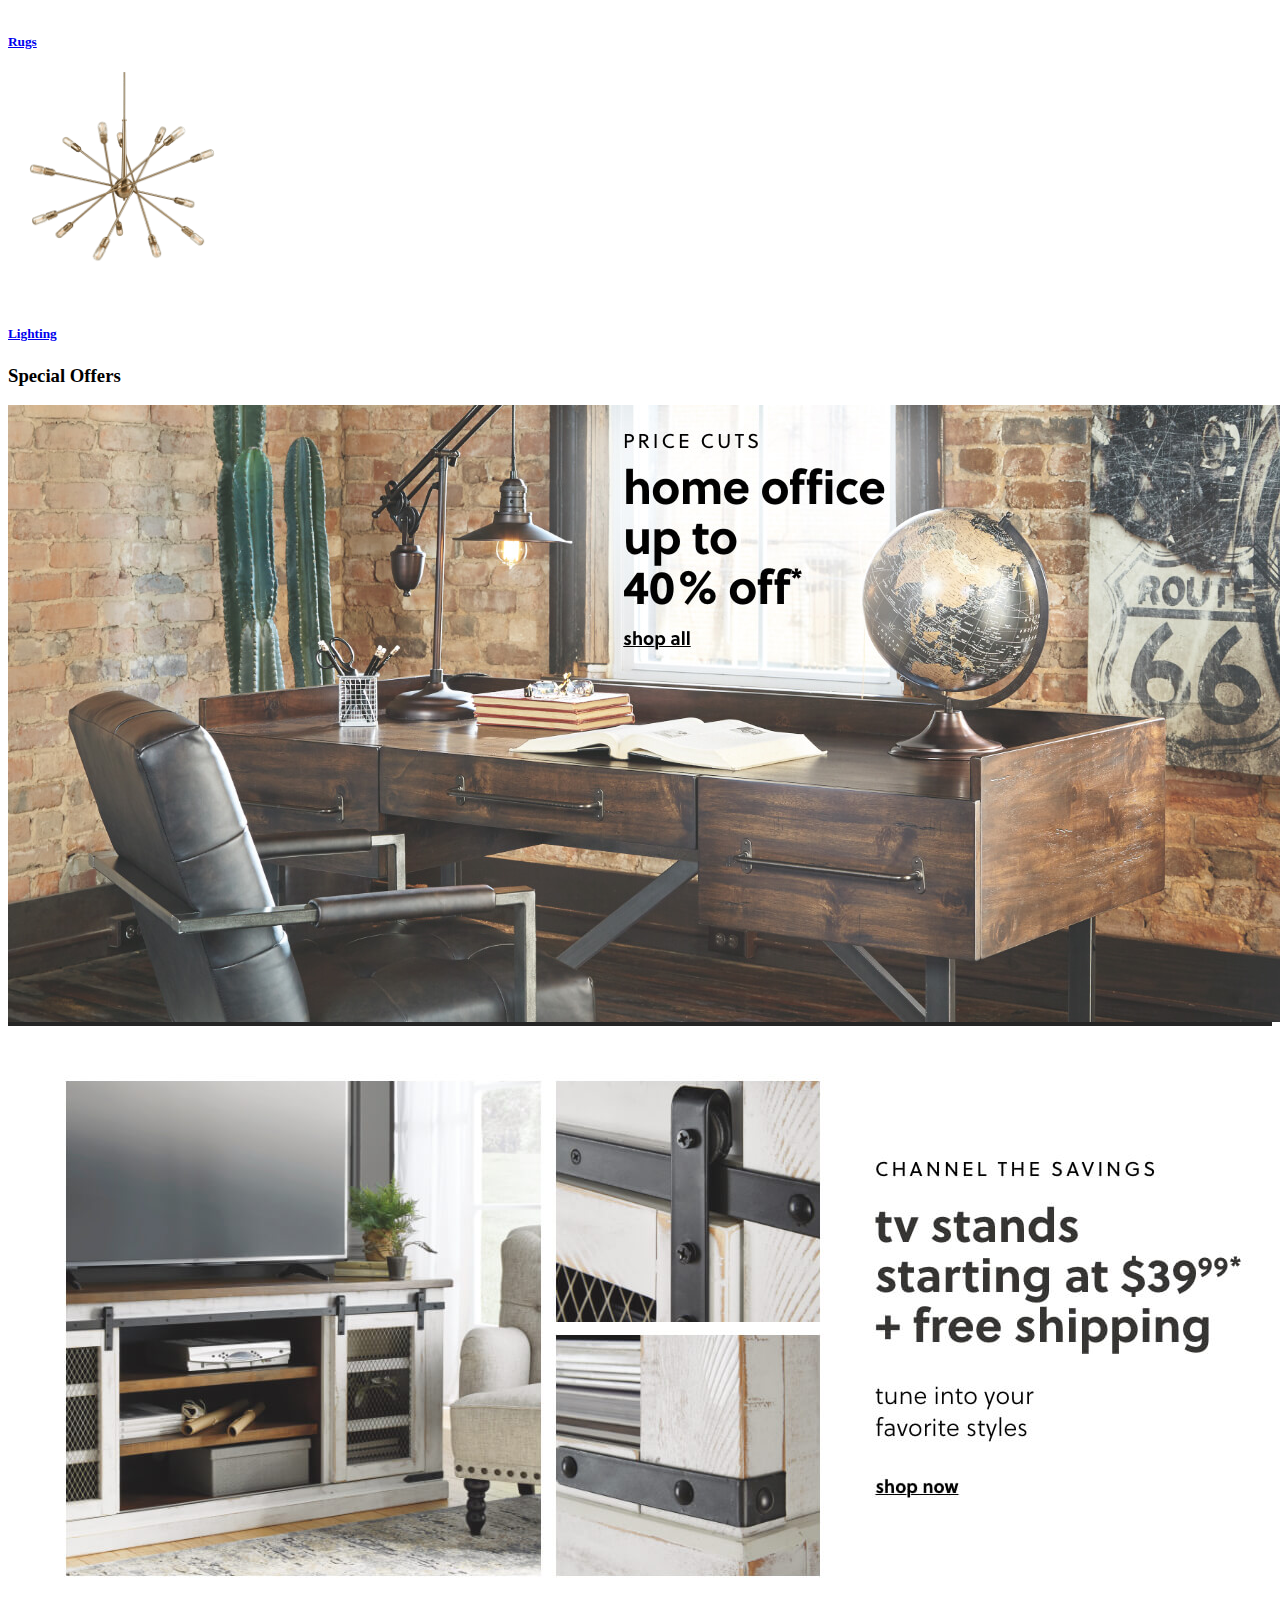
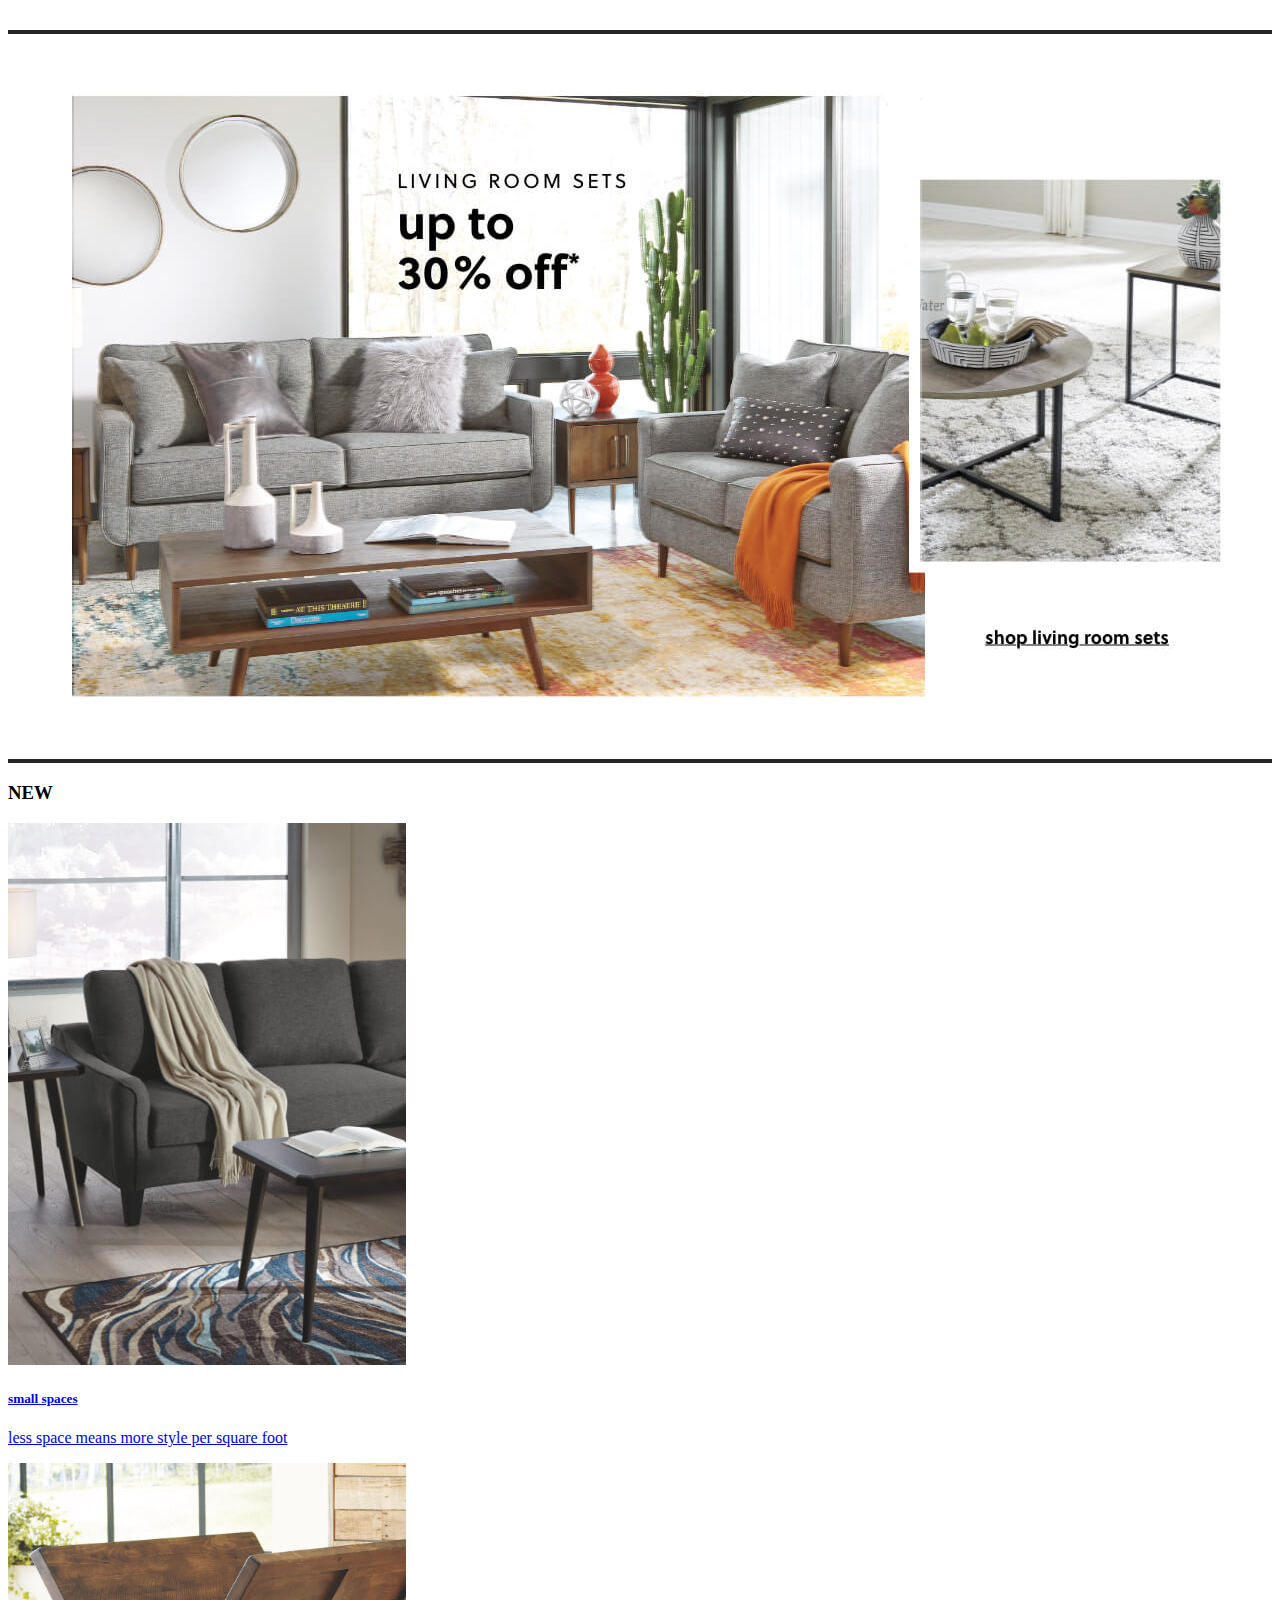
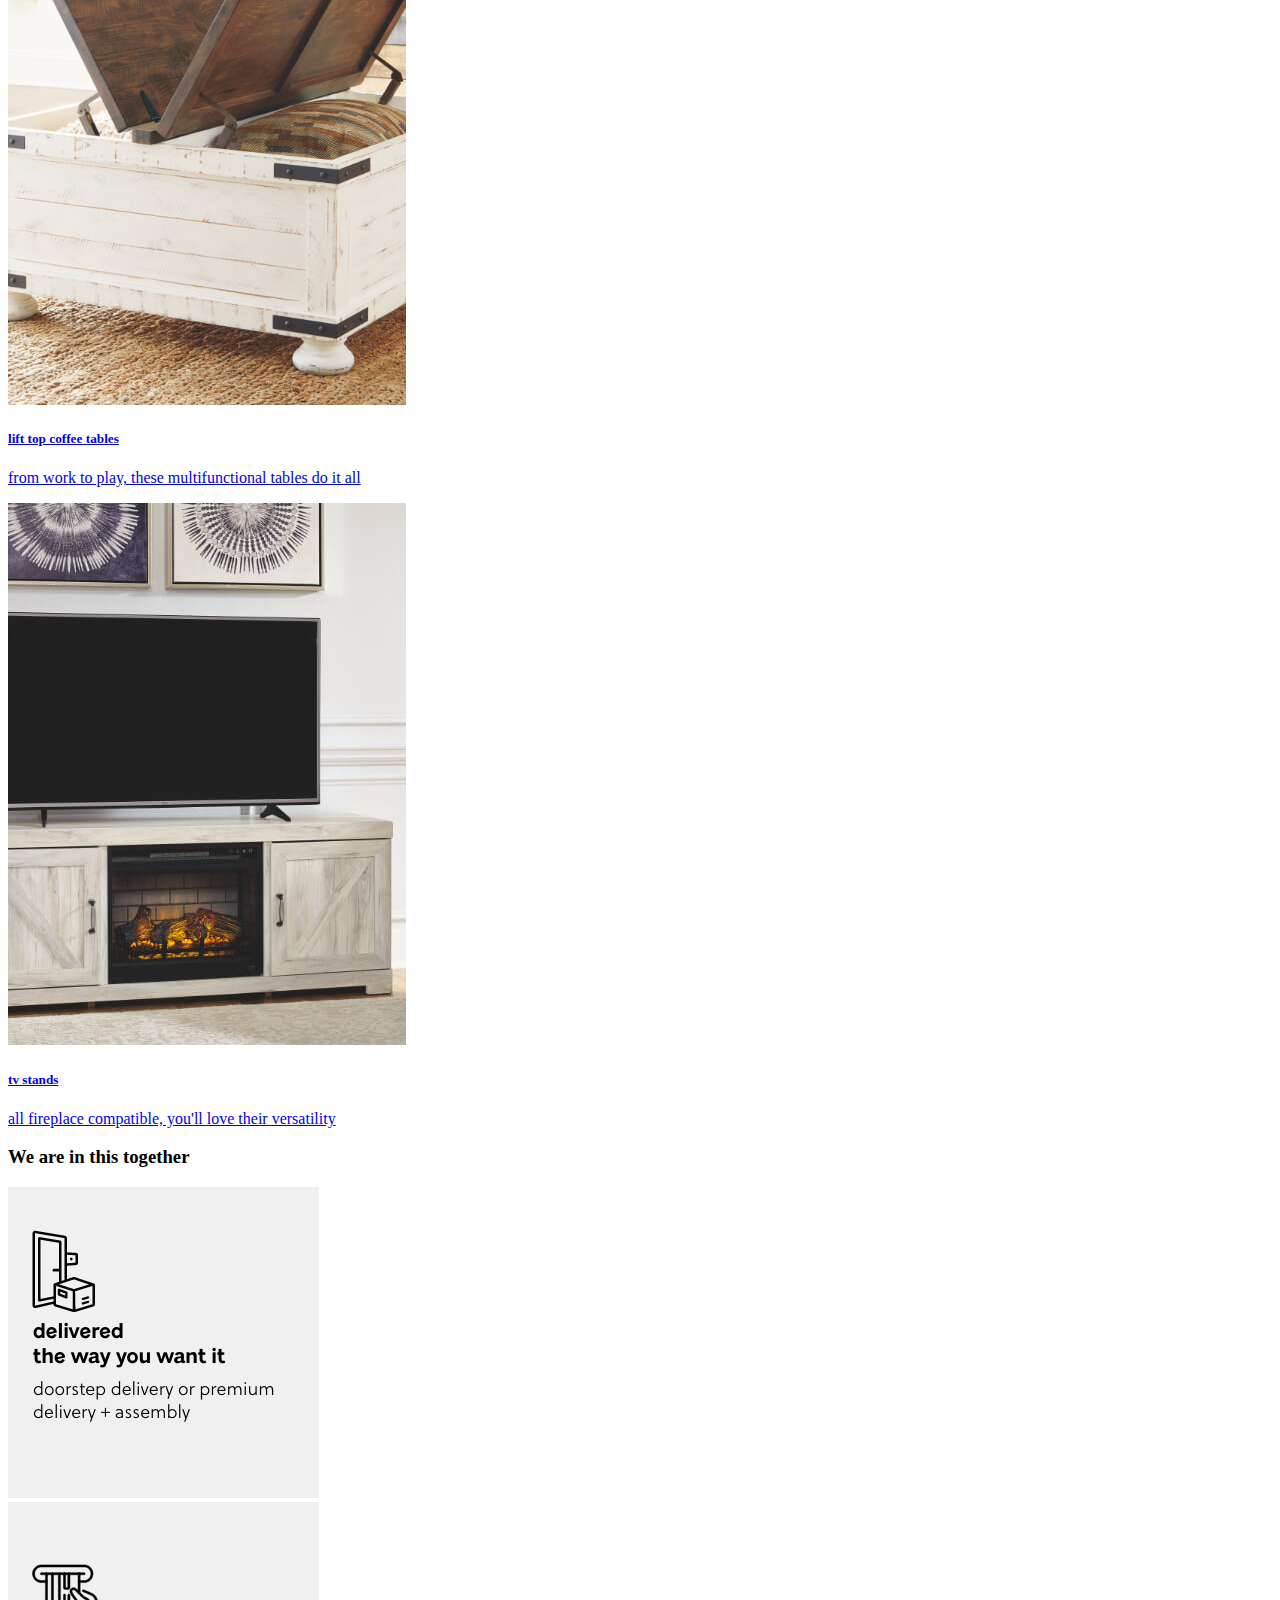
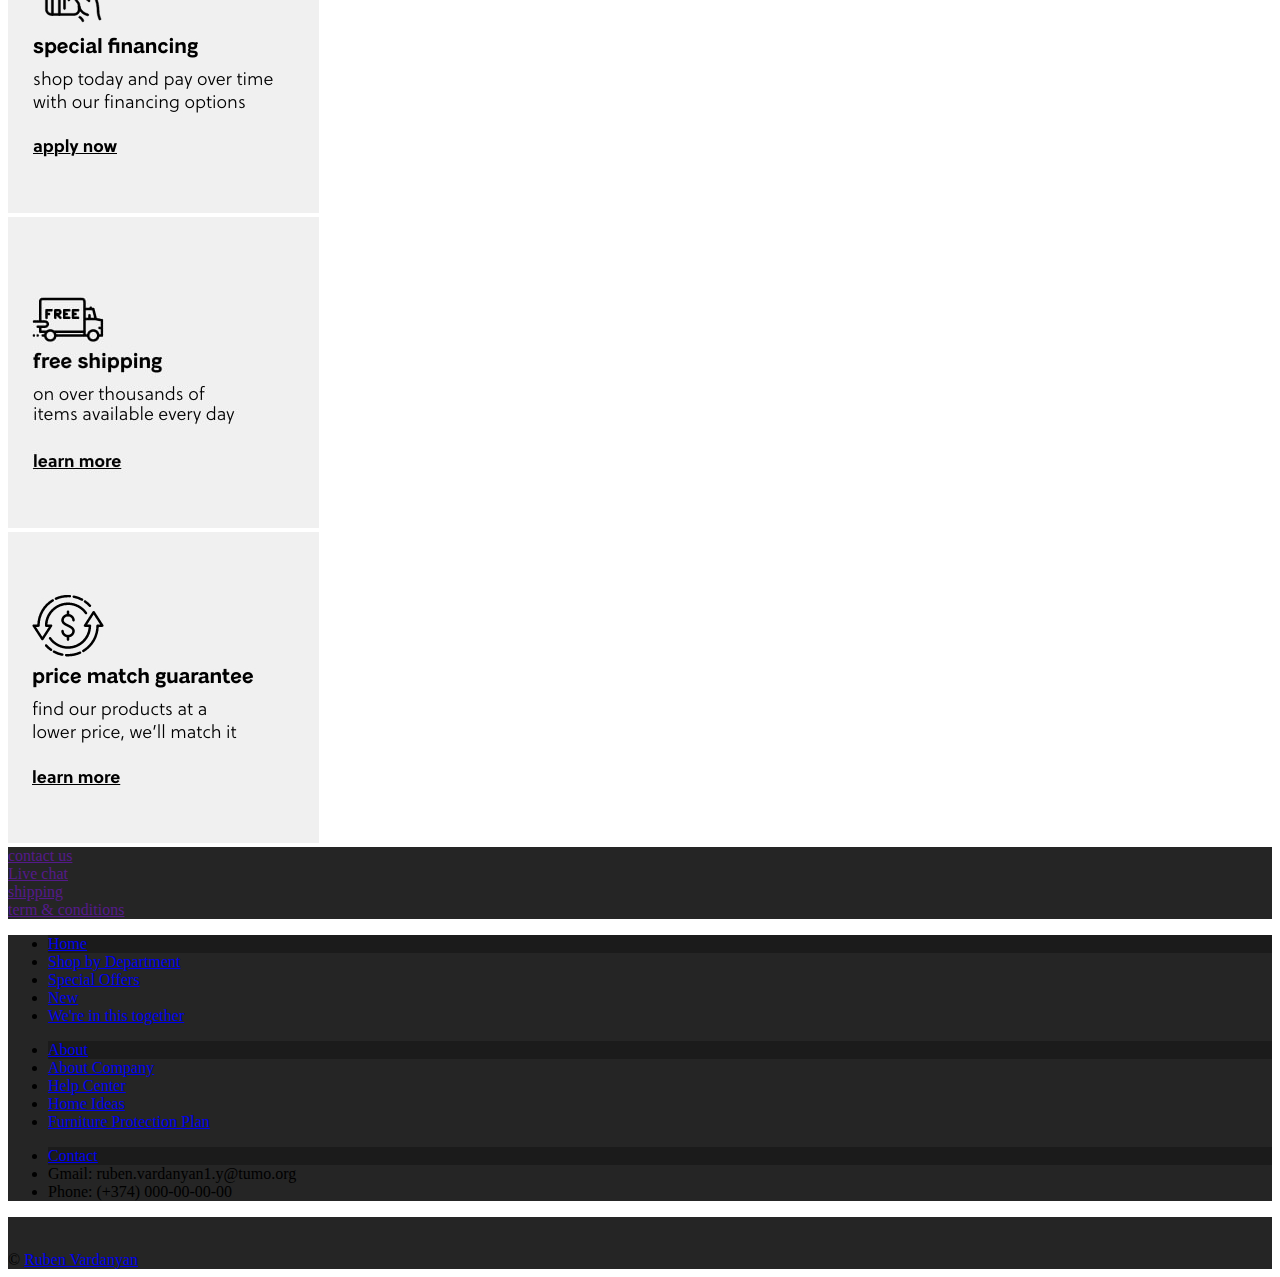
==== commit b17e9039: "Update index.html" ====
--- a/index.html
+++ b/index.html
@@ -11,6 +11,7 @@
     <!-- Bootstrap CSS -->
     <link rel="stylesheet" href="https://stackpath.bootstrapcdn.com/bootstrap/4.5.0/css/bootstrap.min.css" integrity="sha384-9aIt2nRpC12Uk9gS9baDl411NQApFmC26EwAOH8WgZl5MYYxFfc+NcPb1dKGj7Sk" crossorigin="anonymous">
     <link rel="stylesheet" type="text/css" href="style.css">
+    <link href="img/dimond.png" rel="shortcut icon" type="image/x-icon" />
     <style>
       html{
         scroll-behavior: smooth;
@@ -525,7 +526,7 @@
         <ul class="list-group list-group-flush rounded-bottom">
           <li class="list-group-item text-light b1 font-weight-bold"><a href="#" class="text-decoration-none text-light">Contact</a></li>
           <li class="list-group-item text-light b25">Gmail: ruben.vardanyan1.y@tumo.org</li>
-          <li class="list-group-item text-light b25"><a href="" class="text-decoration-none text-light">Phone: (+374) 000-00-00-00</a></li>
+          <li class="list-group-item text-light b25">Phone: (+374) 000-00-00-00</li>
         
         </ul>
       </div>
@@ -541,7 +542,7 @@
         
       </div>
       <div class="col-12 text-center pt-1 pb-3">
-        &copy; Ruben Vardanyan
+        &copy; <a href="https://codepen.io/ruben-vardanyan/full/LYYPwjm" class="text-light" target="_blank">Ruben Vardanyan</a>
       </div>
     </div>
   </div>
